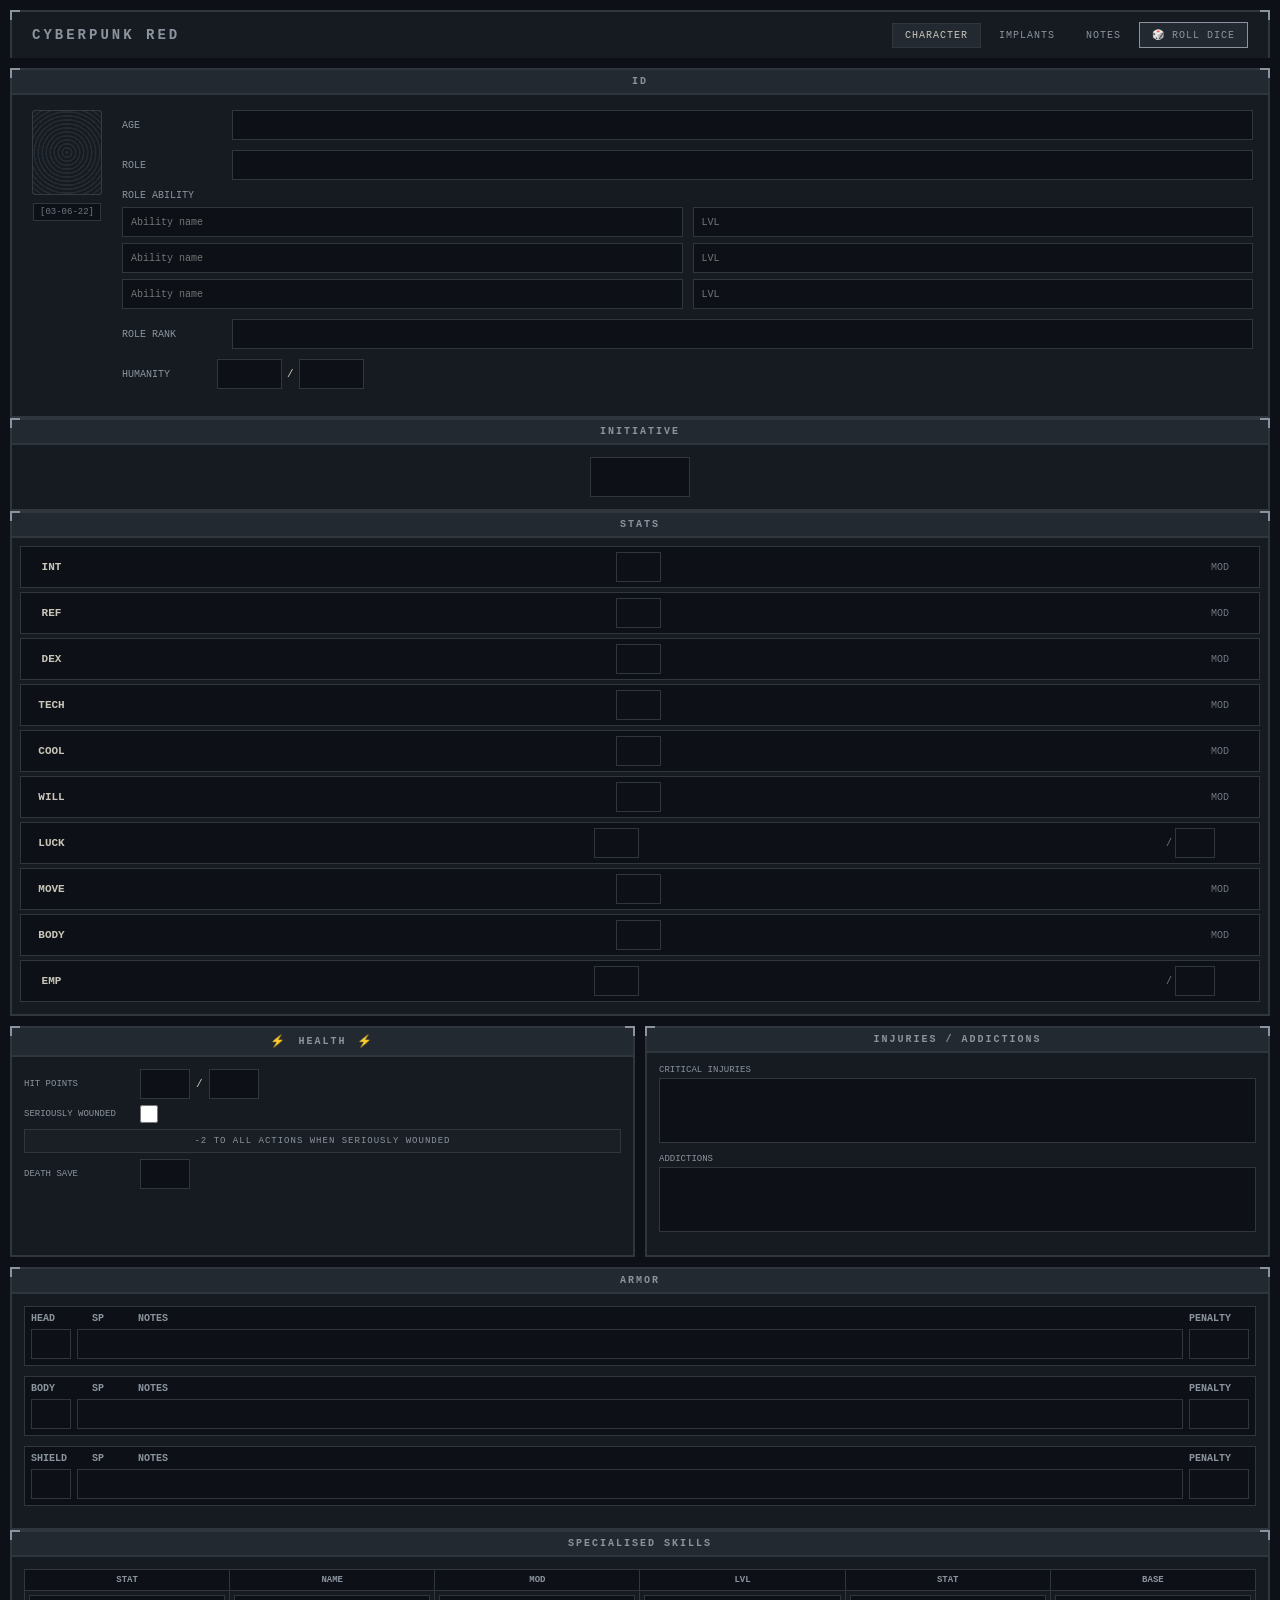
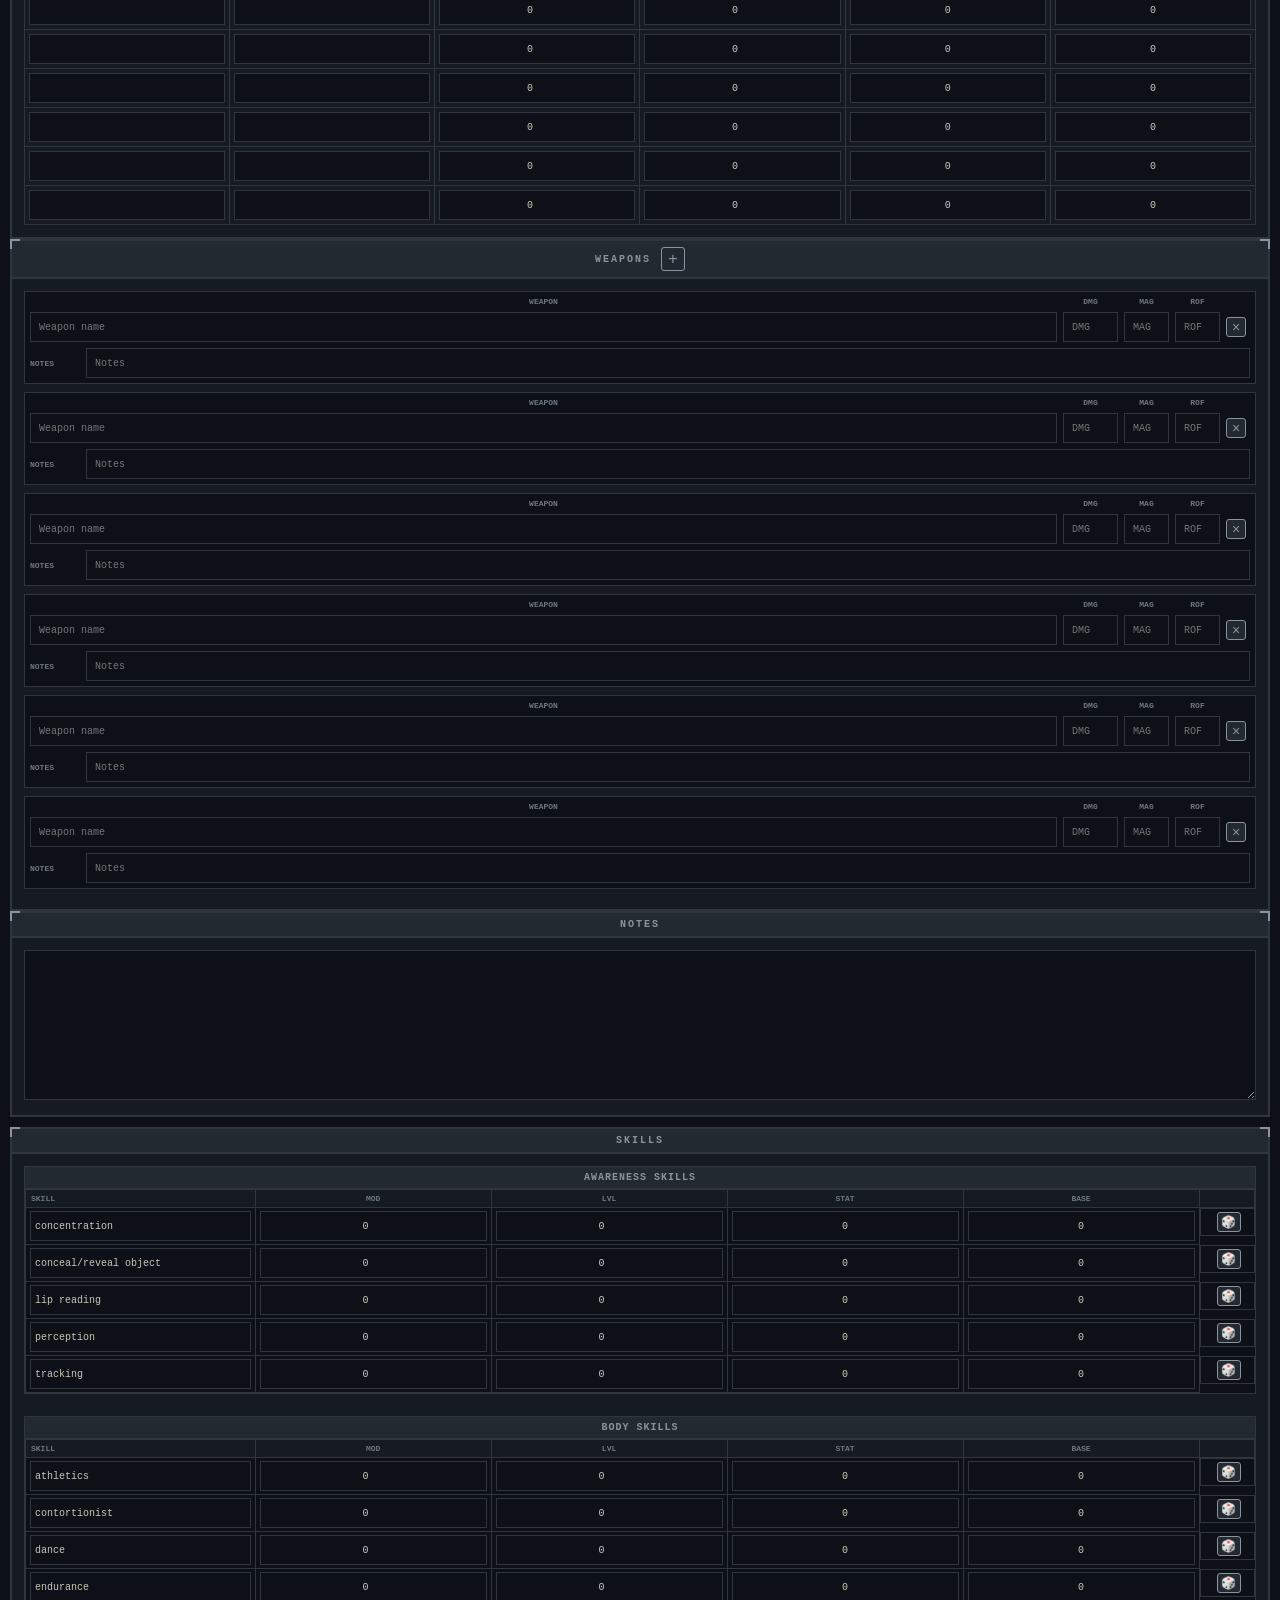
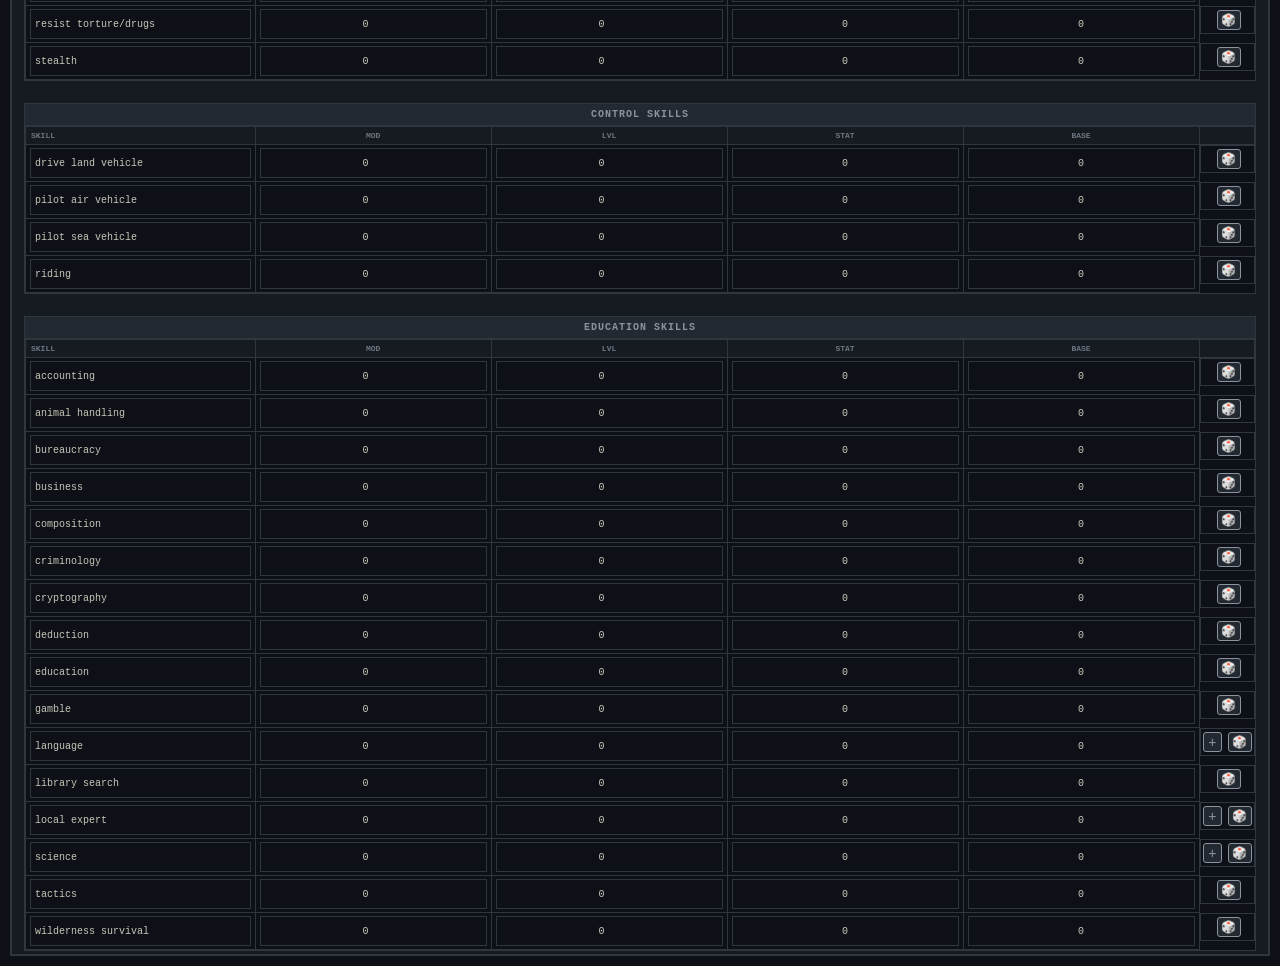
==== index.html @ 09cf2894 "2222" ====
<!DOCTYPE html>
<html lang="en">
<head>
<meta charset="UTF-8">
<title>Cyberpunk RED Character Sheet</title>
<link rel="stylesheet" href="style.css">
</head>
<body>

<!-- TOP NAVIGATION BAR -->
<div class="top-nav">
  <div class="nav-brand">CYBERPUNK RED</div>
  <div class="nav-links">
    <a href="index.html" class="nav-link active">Character</a>
    <a href="implants.html" class="nav-link">Implants</a>
    <a href="notes.html" class="nav-link">Notes</a>
    <button class="nav-btn" id="dice-roll-btn">🎲 Roll Dice</button>
  </div>
</div>

<div class="sheet">

<!-- LEFT COLUMN -->
<div class="left-column">

<!-- ID BLOCK -->
<div class="block id-block">
<div class="block-header">id</div>
<div class="id-content">
<div class="fingerprint-area">
<div class="fingerprint"></div>
<div class="id-date">[03-06-22]</div>
</div>
<div class="id-fields">
<div class="id-row"><label>age</label><input type="text" id="age"></div>
<div class="id-row"><label>role</label><input type="text" id="role"></div>
<div class="id-row role-ability-row">
  <label>role ability</label>
  <div class="role-ability-container" id="role-ability-container">
    <div class="role-ability-entry">
      <input type="text" class="role-ability-name" placeholder="Ability name">
      <input type="number" class="role-ability-lvl" placeholder="LVL">
    </div>
  </div>
</div>
<div class="id-row"><label>role rank</label><input type="text" id="role_rank"></div>
<div class="id-row"><label>humanity</label><input type="number" id="humanity_current" class="humanity-input"><span>/</span><input type="number" id="humanity_max" class="humanity-input"></div>
</div>
</div>
</div>

<!-- INITIATIVE -->
<div class="block initiative-block">
<div class="block-header">initiative</div>
<div class="initiative-content">
<input type="text" id="initiative" class="initiative-input">
</div>
</div>

<!-- STATS -->
<div class="block stats-block">
<div class="block-header">STATS</div>
<div class="stats-vertical">
<div class="stat-row"><label>INT</label><input type="number" id="stat_int" class="stat-input"><span class="stat-mod">MOD</span></div>
<div class="stat-row"><label>REF</label><input type="number" id="stat_ref" class="stat-input"><span class="stat-mod">MOD</span></div>
<div class="stat-row"><label>DEX</label><input type="number" id="stat_dex" class="stat-input"><span class="stat-mod">MOD</span></div>
<div class="stat-row"><label>TECH</label><input type="number" id="stat_tech" class="stat-input"><span class="stat-mod">MOD</span></div>
<div class="stat-row"><label>COOL</label><input type="number" id="stat_cool" class="stat-input"><span class="stat-mod">MOD</span></div>
<div class="stat-row"><label>WILL</label><input type="number" id="stat_will" class="stat-input"><span class="stat-mod">MOD</span></div>
<div class="stat-row"><label>LUCK</label><input type="number" id="stat_luck_current" class="stat-input"><span class="stat-mod-luck">/<input type="number" id="stat_luck_max" class="stat-input stat-input-small"></span></div>
<div class="stat-row"><label>MOVE</label><input type="number" id="stat_move" class="stat-input"><span class="stat-mod">MOD</span></div>
<div class="stat-row"><label>BODY</label><input type="number" id="stat_body" class="stat-input"><span class="stat-mod">MOD</span></div>
<div class="stat-row"><label>EMP</label><input type="number" id="stat_emp_current" class="stat-input"><span class="stat-mod-emp">/<input type="number" id="stat_emp_max" class="stat-input stat-input-small"></span></div>
</div>
</div>

</div>

<!-- MIDDLE COLUMN -->
<div class="middle-column">

<!-- HEALTH & INJURIES -->
<div class="row-blocks">
<div class="block health-block">
<div class="block-header"><span class="health-icons">⚡</span> HEALTH <span class="health-icons">⚡</span></div>
<div class="health-content">
<div class="health-row"><label>HIT points</label><input type="number" id="hp_current"><span>/</span><input type="number" id="hp_max"></div>
<div class="health-row"><label>SERIOUSLY wounded</label><input type="checkbox" id="seriously_wounded"></div>
<div class="health-penalty">-2 TO ALL ACTIONS WHEN SERIOUSLY WOUNDED</div>
<div class="health-row"><label>DEATH save</label><input type="number" id="death_save"></div>
</div>
</div>

<div class="block injuries-block">
<div class="block-header">INJURIES / ADDICTIONS</div>
<div class="injuries-content">
<div class="injuries-section">
<label>CRITICAL injuries</label>
<textarea id="critical_injuries"></textarea>
</div>
<div class="injuries-section">
<label>addictions</label>
<textarea id="addictions"></textarea>
</div>
</div>
</div>
</div>

<!-- ARMOR -->
<div class="block armor-block">
<div class="block-header">ARMOR</div>
<div class="armor-content">
<div class="armor-section">
<div class="armor-header"><span>HEAD</span><span>SP</span><span>NOTES</span><span>PENALTY</span></div>
<div class="armor-row">
<input type="number" id="armor_head_sp" class="armor-sp">
<input type="text" id="armor_head_notes" class="armor-notes">
<input type="text" id="armor_head_penalty" class="armor-penalty">
</div>
</div>
<div class="armor-section">
<div class="armor-header"><span>BODY</span><span>SP</span><span>NOTES</span><span>PENALTY</span></div>
<div class="armor-row">
<input type="number" id="armor_body_sp" class="armor-sp">
<input type="text" id="armor_body_notes" class="armor-notes">
<input type="text" id="armor_body_penalty" class="armor-penalty">
</div>
</div>
<div class="armor-section">
<div class="armor-header"><span>SHIELD</span><span>SP</span><span>NOTES</span><span>PENALTY</span></div>
<div class="armor-row">
<input type="number" id="armor_shield_sp" class="armor-sp">
<input type="text" id="armor_shield_notes" class="armor-notes">
<input type="text" id="armor_shield_penalty" class="armor-penalty">
</div>
</div>
</div>
</div>

<!-- SPECIALISED SKILLS -->
<div class="block specialised-skills-block">
<div class="block-header">SPECIALISED skills</div>
<div class="specialised-skills-content">
<table class="specialised-skills-table">
<thead>
<tr>
<th>STAT</th>
<th>NAME</th>
<th>MOD</th>
<th>LVL</th>
<th>STAT</th>
<th>BASE</th>
</tr>
</thead>
<tbody id="specialised-skills-body">
</tbody>
</table>
</div>
</div>

<!-- WEAPONS -->
<div class="block weapons-block">
<div class="block-header">WEAPONS <button class="add-btn" id="add-weapon-btn" title="Add Weapon">+</button></div>
<div class="weapons-content" id="weapons-container"></div>
</div>

<!-- NOTES -->
<div class="block notes-block">
<div class="block-header">NOTES</div>
<div class="notes-content">
<textarea id="notes"></textarea>
</div>
</div>

</div>

<!-- RIGHT COLUMN -->
<div class="right-column">
<div class="block skills-block">
<div class="block-header">SKILLS</div>
<div class="skills-content" id="skills-container"></div>
</div>
</div>

</div>
<script src="script.js"></script>

<!-- DICE ROLL DIALOG -->
<div class="dialog-overlay" id="dice-dialog-overlay">
  <div class="dialog dice-dialog">
    <div class="dialog-header">
      <span>Dice Roll</span>
      <button class="dialog-close" id="dice-dialog-close">×</button>
    </div>
    <div class="dialog-content">
      <div class="dice-options" id="dice-options">
        <div class="dice-option-group">
          <label>Dice Type</label>
          <div class="dice-type-buttons">
            <button class="dice-type-btn" data-dice="4">d4</button>
            <button class="dice-type-btn" data-dice="6">d6</button>
            <button class="dice-type-btn" data-dice="8">d8</button>
            <button class="dice-type-btn active" data-dice="10">d10</button>
            <button class="dice-type-btn" data-dice="12">d12</button>
            <button class="dice-type-btn" data-dice="20">d20</button>
          </div>
        </div>
        <div class="dice-option-group">
          <label>Number of Dice</label>
          <div class="dice-count-control">
            <button class="dice-count-btn" id="dice-count-dec">-</button>
            <input type="number" id="dice-count" value="1" min="1" max="10">
            <button class="dice-count-btn" id="dice-count-inc">+</button>
          </div>
        </div>
        <button class="dialog-btn dialog-btn-primary dice-roll-btn" id="dice-roll-confirm">Roll</button>
      </div>
      <div class="dice-result-section" id="dice-result-section" style="display: none;">
        <div class="dice-rolls" id="dice-rolls"></div>
        <div class="dice-total-display">
          <span class="dice-total-label">Total:</span>
          <span class="dice-total-value" id="dice-total-value">0</span>
        </div>
        <p class="dice-description" id="dice-description">Roll: 1d10</p>
      </div>
    </div>
    <div class="dialog-footer">
      <button class="dialog-btn" id="dice-dialog-cancel">Close</button>
    </div>
  </div>
</div>

</body>
</html>
---- style.css ----
* {
  box-sizing: border-box;
  margin: 0;
  padding: 0;
}

body {
  background: #0d1117;
  font-family: 'Courier New', monospace;
  color: #c9c6b9;
  padding: 10px;
  font-size: 11px;
}

/* TOP NAVIGATION BAR */
.top-nav {
  display: flex;
  align-items: center;
  justify-content: space-between;
  background: #161b22;
  border: 2px solid #30363d;
  border-bottom: none;
  padding: 10px 20px;
  margin: 0 auto 10px auto;
  max-width: 2300px;
  position: relative;
}

.top-nav::before,
.top-nav::after {
  content: '';
  position: absolute;
  width: 8px;
  height: 8px;
}

.top-nav::before {
  top: -2px;
  left: -2px;
  border-top: 2px solid #8b949e;
  border-left: 2px solid #8b949e;
}

.top-nav::after {
  top: -2px;
  right: -2px;
  border-top: 2px solid #8b949e;
  border-right: 2px solid #8b949e;
}

.nav-brand {
  font-size: 14px;
  font-weight: bold;
  letter-spacing: 3px;
  color: #8b949e;
}

.nav-links {
  display: flex;
  align-items: center;
  gap: 5px;
}

.nav-link {
  color: #8b949e;
  text-decoration: none;
  padding: 6px 12px;
  font-size: 10px;
  text-transform: uppercase;
  letter-spacing: 1px;
  border: 1px solid transparent;
  transition: all 0.2s;
}

.nav-link:hover {
  color: #c9c6b9;
  background: #232931;
}

.nav-link.active {
  color: #c9c6b9;
  background: #232931;
  border-color: #30363d;
}

.nav-btn {
  background: #232931;
  border: 1px solid #8b949e;
  color: #8b949e;
  padding: 6px 12px;
  font-size: 10px;
  cursor: pointer;
  font-family: inherit;
  text-transform: uppercase;
  letter-spacing: 1px;
  transition: all 0.2s;
}

.nav-btn:hover {
  background: #30363d;
  color: #c9c6b9;
  border-color: #c9c6b9;
}

/* DICE DIALOG */
.dialog-overlay {
  display: none;
  position: fixed;
  top: 0;
  left: 0;
  width: 100%;
  height: 100%;
  background: rgba(0, 0, 0, 0.8);
  z-index: 1000;
  align-items: center;
  justify-content: center;
}

.dialog-overlay.active {
  display: flex;
}

.dialog {
  background: #161b22;
  border: 2px solid #30363d;
  min-width: 300px;
  max-width: 400px;
  position: relative;
}

.dialog::before,
.dialog::after {
  content: '';
  position: absolute;
  width: 8px;
  height: 8px;
}

.dialog::before {
  top: -2px;
  left: -2px;
  border-top: 2px solid #8b949e;
  border-left: 2px solid #8b949e;
}

.dialog::after {
  top: -2px;
  right: -2px;
  border-top: 2px solid #8b949e;
  border-right: 2px solid #8b949e;
}

.dialog-header {
  background: #232931;
  padding: 10px 15px;
  display: flex;
  justify-content: space-between;
  align-items: center;
  border-bottom: 2px solid #30363d;
  font-size: 11px;
  font-weight: bold;
  text-transform: uppercase;
  letter-spacing: 1px;
}

.dialog-close {
  background: none;
  border: none;
  color: #8b949e;
  font-size: 20px;
  cursor: pointer;
  line-height: 1;
}

.dialog-close:hover {
  color: #c9c6b9;
}

.dialog-content {
  padding: 20px;
  text-align: center;
}

/* Dice Options */
.dice-options {
  display: flex;
  flex-direction: column;
  gap: 20px;
  margin-bottom: 20px;
}

.dice-option-group {
  display: flex;
  flex-direction: column;
  gap: 10px;
}

.dice-option-group label {
  font-size: 10px;
  text-transform: uppercase;
  color: #8b949e;
  letter-spacing: 1px;
}

.dice-type-buttons {
  display: flex;
  justify-content: center;
  gap: 5px;
  flex-wrap: wrap;
}

.dice-type-btn {
  background: #232931;
  border: 1px solid #8b949e;
  color: #8b949e;
  padding: 8px 12px;
  font-size: 11px;
  cursor: pointer;
  font-family: inherit;
  transition: all 0.2s;
  min-width: 45px;
}

.dice-type-btn:hover {
  background: #30363d;
  color: #c9c6b9;
  border-color: #c9c6b9;
}

.dice-type-btn.active {
  background: #30363d;
  color: #f78166;
  border-color: #f78166;
}

.dice-count-control {
  display: flex;
  justify-content: center;
  align-items: center;
  gap: 10px;
}

.dice-count-btn {
  background: #232931;
  border: 1px solid #8b949e;
  color: #8b949e;
  width: 35px;
  height: 35px;
  font-size: 18px;
  cursor: pointer;
  font-family: inherit;
  transition: all 0.2s;
}

.dice-count-btn:hover {
  background: #30363d;
  color: #c9c6b9;
  border-color: #c9c6b9;
}

#dice-count {
  width: 50px;
  text-align: center;
  font-size: 16px;
  font-weight: bold;
}

.dice-roll-btn {
  width: 100%;
  padding: 10px;
  font-size: 12px;
  text-transform: uppercase;
  letter-spacing: 2px;
}

/* Dice Result Section */
.dice-result-section {
  display: flex;
  flex-direction: column;
  align-items: center;
  gap: 20px;
}

.dice-rolls {
  display: flex;
  justify-content: center;
  flex-wrap: wrap;
  gap: 15px;
  min-height: 60px;
}

.die-result {
  width: 60px;
  height: 60px;
  display: flex;
  align-items: center;
  justify-content: center;
  background: #232931;
  border: 2px solid #30363d;
  border-radius: 10px;
  font-size: 24px;
  font-weight: bold;
  color: #f78166;
  animation: dieRoll 0.5s ease-out;
}

/* d4 - Triangle */
.die-result.d4 {
  width: 0;
  height: 0;
  border-left: 35px solid transparent;
  border-right: 35px solid transparent;
  border-bottom: 60px solid #232931;
  background: transparent;
  border-radius: 0;
  position: relative;
}

.die-result.d4::after {
  content: attr(data-value);
  position: absolute;
  top: 25px;
  left: -12px;
  font-size: 20px;
  font-weight: bold;
  color: #f78166;
}

/* d6 - Cube/Square */
.die-result.d6 {
  width: 55px;
  height: 55px;
  border-radius: 8px;
}

/* d8 - Diamond/Octahedron */
.die-result.d8 {
  width: 50px;
  height: 50px;
  background: #232931;
  transform: rotate(45deg);
  border-radius: 0;
  clip-path: polygon(50% 0%, 100% 50%, 50% 100%, 0% 50%);
}

.die-result.d8 span {
  transform: rotate(-45deg);
  display: block;
}

/* d10 - Kite shape */
.die-result.d10 {
  width: 50px;
  height: 65px;
  background: #232931;
  border-radius: 0;
  clip-path: polygon(50% 0%, 100% 50%, 50% 100%, 0% 50%);
}

/* d12 - Pentagon */
.die-result.d12 {
  width: 55px;
  height: 55px;
  background: #232931;
  clip-path: polygon(50% 0%, 100% 38%, 82% 100%, 18% 100%, 0% 38%);
}

/* d20 - Hexagon */
.die-result.d20 {
  width: 60px;
  height: 70px;
  background: #232931;
  clip-path: polygon(50% 0%, 100% 25%, 100% 75%, 50% 100%, 0% 75%, 0% 25%);
}

@keyframes dieRoll {
  0% {
    transform: scale(0.5) rotate(0deg);
    opacity: 0;
  }
  50% {
    transform: scale(1.2) rotate(180deg);
  }
  100% {
    transform: scale(1) rotate(360deg);
    opacity: 1;
  }
}

.dice-total-display {
  font-size: 28px;
  font-weight: bold;
  color: #c9c6b9;
}

.dice-total-label {
  color: #8b949e;
  margin-right: 10px;
}

.dice-total-value {
  color: #f78166;
}

.dice-description {
  color: #8b949e;
  font-size: 11px;
  text-transform: uppercase;
  letter-spacing: 1px;
}

.dialog-footer {
  padding: 15px;
  display: flex;
  gap: 10px;
  justify-content: center;
  border-top: 1px solid #30363d;
}

.dialog-btn {
  background: #232931;
  border: 1px solid #8b949e;
  color: #8b949e;
  padding: 8px 20px;
  font-size: 10px;
  cursor: pointer;
  font-family: inherit;
  text-transform: uppercase;
  letter-spacing: 1px;
  transition: all 0.2s;
}

.dialog-btn:hover {
  background: #30363d;
  color: #c9c6b9;
  border-color: #c9c6b9;
}

.dialog-btn-primary {
  background: #30363d;
  color: #c9c6b9;
  border-color: #c9c6b9;
}

.dialog-btn-primary:hover {
  background: #484f58;
}

.sheet {
  display: grid;
  grid-template-columns: 360px 580px 1fr;
  gap: 10px;
  max-width: 2300px;
  margin: 0 auto;
}

.block {
  background: #161b22;
  border: 2px solid #30363d;
  position: relative;
}

.block-header {
  background: #232931;
  padding: 6px 10px;
  font-weight: bold;
  text-transform: uppercase;
  letter-spacing: 2px;
  font-size: 10px;
  display: flex;
  align-items: center;
  justify-content: center;
  border-bottom: 2px solid #30363d;
  color: #8b949e;
  gap: 10px;
}

/* Corner decorations */
.block::before,
.block::after {
  content: '';
  position: absolute;
  width: 8px;
  height: 8px;
  z-index: 1;
}

.block::before {
  top: -2px;
  left: -2px;
  border-top: 2px solid #8b949e;
  border-left: 2px solid #8b949e;
}

.block::after {
  top: -2px;
  right: -2px;
  border-top: 2px solid #8b949e;
  border-right: 2px solid #8b949e;
}

/* Add/Delete buttons */
.add-btn, .delete-btn {
  background: #232931;
  border: 1px solid #8b949e;
  color: #8b949e;
  width: 24px;
  height: 24px;
  font-size: 16px;
  cursor: pointer;
  display: flex;
  align-items: center;
  justify-content: center;
  border-radius: 3px;
}

.add-btn:hover, .delete-btn:hover {
  background: #30363d;
  color: #c9c6b9;
  border-color: #c9c6b9;
}

.delete-btn {
  width: 20px;
  height: 20px;
  font-size: 14px;
}

/* ID Block */
.id-block {
  min-height: 350px;
}

.id-block .id-content {
  display: flex;
  padding: 15px;
  gap: 15px;
}

.fingerprint-area {
  width: 80px;
  display: flex;
  flex-direction: column;
  align-items: center;
  flex-shrink: 0;
}

.fingerprint {
  width: 70px;
  height: 85px;
  background: repeating-radial-gradient(circle at 50% 50%, #30363d 0, #30363d 1px, transparent 2px, transparent 4px);
  border: 1px solid #484f58;
  border-radius: 3px;
  opacity: 0.6;
}

.id-date {
  font-size: 9px;
  margin-top: 8px;
  color: #6e7681;
  background: #0d1117;
  padding: 3px 6px;
  border: 1px solid #30363d;
}

.id-fields {
  flex: 1;
  display: flex;
  flex-direction: column;
  gap: 10px;
  min-width: 0;
}

.id-row {
  display: flex;
  gap: 10px;
  align-items: center;
  width: 100%;
}

.id-row label {
  font-size: 10px;
  color: #8b949e;
  min-width: 100px;
  text-transform: uppercase;
  flex-shrink: 0;
}

.id-row input {
  flex: 1;
  min-width: 0;
  width: 100%;
  font-size: 11px;
  padding: 5px 8px;
}

/* Humanity row specific */
.id-row:has(#humanity_current) {
  gap: 5px;
}

.id-row:has(#humanity_current) label {
  min-width: 90px;
}

/* Role Ability */
.role-ability-row {
  flex-direction: column;
  align-items: flex-start;
  gap: 6px;
  width: 100%;
}

.role-ability-container {
  width: 100%;
  display: flex;
  flex-direction: column;
  gap: 6px;
}

.role-ability-entry {
  display: flex;
  gap: 10px;
  align-items: center;
  width: 100%;
}

.role-ability-name {
  flex: 1;
  min-width: 0;
}

.role-ability-lvl {
  width: 60px;
  flex-shrink: 0;
}

/* Humanity input */
#humanity_current,
#humanity_max,
.humanity-input {
  width: 65px !important;
  min-width: 65px !important;
  max-width: 65px !important;
  flex: none !important;
}

/* Initiative */
.initiative-block .initiative-content {
  padding: 12px;
  display: flex;
  align-items: center;
  justify-content: center;
}

.initiative-input {
  width: 100px;
  height: 40px;
  text-align: center;
  font-size: 20px;
  font-weight: bold;
  background: #0d1117;
  border: 2px solid #484f58;
}

/* Stats */
.stats-vertical {
  padding: 8px;
}

.stat-row {
  display: flex;
  align-items: center;
  justify-content: space-between;
  padding: 5px 8px;
  margin-bottom: 4px;
  background: #0d1117;
  border: 1px solid #30363d;
}

.stat-row label {
  width: 45px;
  font-weight: bold;
  font-size: 11px;
  text-align: center;
  color: #c9c6b9;
}

.stat-input {
  width: 45px !important;
  text-align: center;
  font-size: 14px;
  font-weight: bold;
}

.stat-input-small {
  width: 40px !important;
}

.stat-mod {
  font-size: 10px;
  color: #6e7681;
  margin-left: 8px;
  text-align: right;
  width: 40px;
  display: flex;
  align-items: center;
  gap: 3px;
}

.stat-mod-luck, .stat-mod-emp {
  font-size: 10px;
  color: #6e7681;
  margin-left: 8px;
  text-align: right;
  width: 85px;
  display: flex;
  align-items: center;
  gap: 3px;
}

.stat-mod-emp input, .stat-mod-luck input {
  width: 40px !important;
}

/* Row blocks (Health + Injuries) */
.row-blocks {
  display: grid;
  grid-template-columns: 1fr 1fr;
  gap: 10px;
  margin-bottom: 10px;
}

/* Health Block */
.health-content {
  padding: 12px;
}

.health-row {
  display: flex;
  align-items: center;
  gap: 6px;
  margin-bottom: 6px;
}

.health-row label {
  min-width: 110px;
  font-size: 9px;
  text-transform: uppercase;
  color: #8b949e;
}

.health-row input[type="number"] {
  width: 50px;
  text-align: center;
  font-size: 12px;
  padding: 4px 6px;
}

.health-penalty {
  background: #1a1f26;
  border: 1px solid #30363d;
  padding: 6px;
  font-size: 9px;
  text-align: center;
  margin: 6px 0;
  color: #8b949e;
  text-transform: uppercase;
  letter-spacing: 1px;
}

.health-icons {
  color: #f78166;
  letter-spacing: 3px;
  font-size: 12px;
}

/* Injuries Block */
.injuries-content {
  padding: 12px;
}

.injuries-section {
  margin-bottom: 8px;
}

.injuries-section label {
  display: block;
  font-size: 9px;
  margin-bottom: 3px;
  color: #8b949e;
  text-transform: uppercase;
}

.injuries-section textarea {
  width: 100%;
  height: 65px;
  resize: none;
  font-size: 10px;
  padding: 5px;
}

/* Armor Block */
.armor-content {
  padding: 12px;
}

.armor-section {
  margin-bottom: 10px;
  border: 1px solid #30363d;
  padding: 6px;
  background: #0d1117;
}

.armor-header {
  display: grid;
  grid-template-columns: 55px 40px 1fr 60px;
  gap: 6px;
  font-size: 10px;
  font-weight: bold;
  margin-bottom: 5px;
  text-transform: uppercase;
  color: #8b949e;
}

.armor-row {
  display: grid;
  grid-template-columns: 40px 1fr 60px;
  gap: 6px;
}

.armor-row input {
  width: 100%;
  font-size: 11px;
  padding: 5px 6px;
}

/* Specialised Skills */
.specialised-skills-content {
  padding: 12px;
}

.specialised-skills-table {
  width: 100%;
  border-collapse: collapse;
  font-size: 10px;
}

.specialised-skills-table th {
  background: #0d1117;
  padding: 5px 6px;
  text-align: center;
  font-weight: bold;
  font-size: 9px;
  border: 1px solid #30363d;
  text-transform: uppercase;
  color: #8b949e;
}

.specialised-skills-table td {
  padding: 4px;
  border: 1px solid #30363d;
}

.specialised-skills-table input {
  width: 100%;
  border: none;
  background: transparent;
  text-align: center;
  font-size: 10px;
}

.ss-stat, .ss-name {
  text-align: left !important;
}

/* Weapons Block */
.weapons-content {
  padding: 12px;
}

.weapon-row {
  display: grid;
  grid-template-columns: 1fr 55px 45px 45px 24px;
  gap: 6px;
  margin-bottom: 8px;
  align-items: center;
  background: #0d1117;
  padding: 5px;
  border: 1px solid #30363d;
}

.weapon-row > input {
  width: 100%;
  font-size: 10px;
  padding: 4px 6px;
}

.weapon-label {
  font-size: 8px;
  color: #6e7681;
  text-transform: uppercase;
  text-align: center;
  font-weight: bold;
}

.weapon-notes {
  grid-column: 1 / -1;
  display: flex;
  align-items: center;
  gap: 6px;
}

.weapon-notes input {
  width: 100%;
  font-size: 10px;
  padding: 4px 6px;
}

.weapon-notes-label {
  font-size: 8px;
  color: #6e7681;
  text-transform: uppercase;
  font-weight: bold;
  min-width: 50px;
}

/* Notes Block */
.notes-content {
  padding: 12px;
}

.notes-content textarea {
  width: 100%;
  height: 150px;
  resize: vertical;
  font-size: 10px;
  padding: 6px;
}

/* Skills Block */
.skills-content {
  padding: 12px;
  display: grid;
  grid-template-columns: 1fr 1fr;
  gap: 12px;
  align-content: start;
  max-height: 1400px;
  overflow-y: auto;
}

.skill-group {
  margin-bottom: 10px;
  border: 1px solid #30363d;
  background: #0d1117;
}

.skill-group-title {
  background: #232931;
  padding: 5px 8px;
  font-size: 10px;
  font-weight: bold;
  text-align: center;
  text-transform: uppercase;
  letter-spacing: 1px;
  border-bottom: 1px solid #30363d;
  color: #8b949e;
}

.skill-table {
  width: 100%;
  border-collapse: collapse;
  font-size: 9px;
}

.skill-table th {
  background: #161b22;
  padding: 4px 5px;
  text-align: center;
  font-weight: bold;
  font-size: 8px;
  border: 1px solid #30363d;
  text-transform: uppercase;
  color: #6e7681;
}

.skill-table th:last-child {
  width: 55px;
  padding: 4px 2px !important;
}

.skill-table td {
  padding: 3px 4px;
  border: 1px solid #30363d;
}

.skill-table .skill-name-cell {
  text-align: left;
}

.skill-table .skill-action-cell {
  width: 55px;
  display: flex;
  align-items: center;
  justify-content: center;
  gap: 3px;
  padding: 3px 2px !important;
}

.skill-table input {
  width: 100%;
  border: none;
  background: transparent;
  text-align: center;
  font-size: 9px;
}

.skill-table .skill-name-input {
  text-align: left !important;
  padding-left: 4px;
}

/* Add/Delete skill buttons */
.add-skill-btn, .delete-skill-btn {
  background: #232931;
  border: 1px solid #8b949e;
  color: #8b949e;
  width: 20px;
  height: 20px;
  font-size: 14px;
  cursor: pointer;
  display: inline-flex;
  align-items: center;
  justify-content: center;
  border-radius: 3px;
}

.add-skill-btn:hover, .delete-skill-btn:hover {
  background: #30363d;
  color: #c9c6b9;
  border-color: #c9c6b9;
}

/* Roll skill button */
.roll-skill-btn {
  background: #232931;
  border: 1px solid #8b949e;
  color: #8b949e;
  width: 24px;
  height: 20px;
  font-size: 12px;
  cursor: pointer;
  display: inline-flex;
  align-items: center;
  justify-content: center;
  border-radius: 3px;
  margin-left: 3px;
}

.roll-skill-btn:hover {
  background: #30363d;
  color: #f78166;
  border-color: #f78166;
}

.expandable-skill-row {
  background: #1a2028;
}

.expandable-skill-row .skill-name-cell {
  position: relative;
  padding-left: 15px !important;
}

.expandable-skill-row .skill-name-cell::before {
  content: '└─';
  position: absolute;
  left: 3px;
  color: #6e7681;
  font-size: 9px;
}

.expandable-skill-row .skill-name-cell input {
  padding-left: 20px !important;
}

.expandable-skill-row input {
  pointer-events: auto !important;
  cursor: text !important;
}

.expandable-skill-row .mod-input,
.expandable-skill-row .lvl-input {
  cursor: pointer !important;
}

/* Input Styles */
input[type="text"],
input[type="number"],
textarea {
  background: #0d1117;
  border: 1px solid #30363d;
  color: #c9c6b9;
  padding: 5px 8px;
  font-family: inherit;
  font-size: 10px;
  min-height: 30px;
}

input[type="text"]:focus,
input[type="number"]:focus,
textarea:focus {
  outline: none;
  border-color: #58a6ff;
  background: #161b22;
}

input[type="checkbox"] {
  width: 18px;
  height: 18px;
  accent-color: #58a6ff;
  margin: 0;
  cursor: pointer;
}

/* Scrollbar */
::-webkit-scrollbar {
  width: 10px;
  height: 10px;
}

::-webkit-scrollbar-track {
  background: #0d1117;
}

::-webkit-scrollbar-thumb {
  background: #30363d;
  border-radius: 5px;
}

::-webkit-scrollbar-thumb:hover {
  background: #484f58;
}

/* Responsive adjustments */
@media (max-width: 1700px) {
  .sheet {
    grid-template-columns: 1fr;
  }
  
  .skills-content {
    grid-template-columns: 1fr;
  }
}
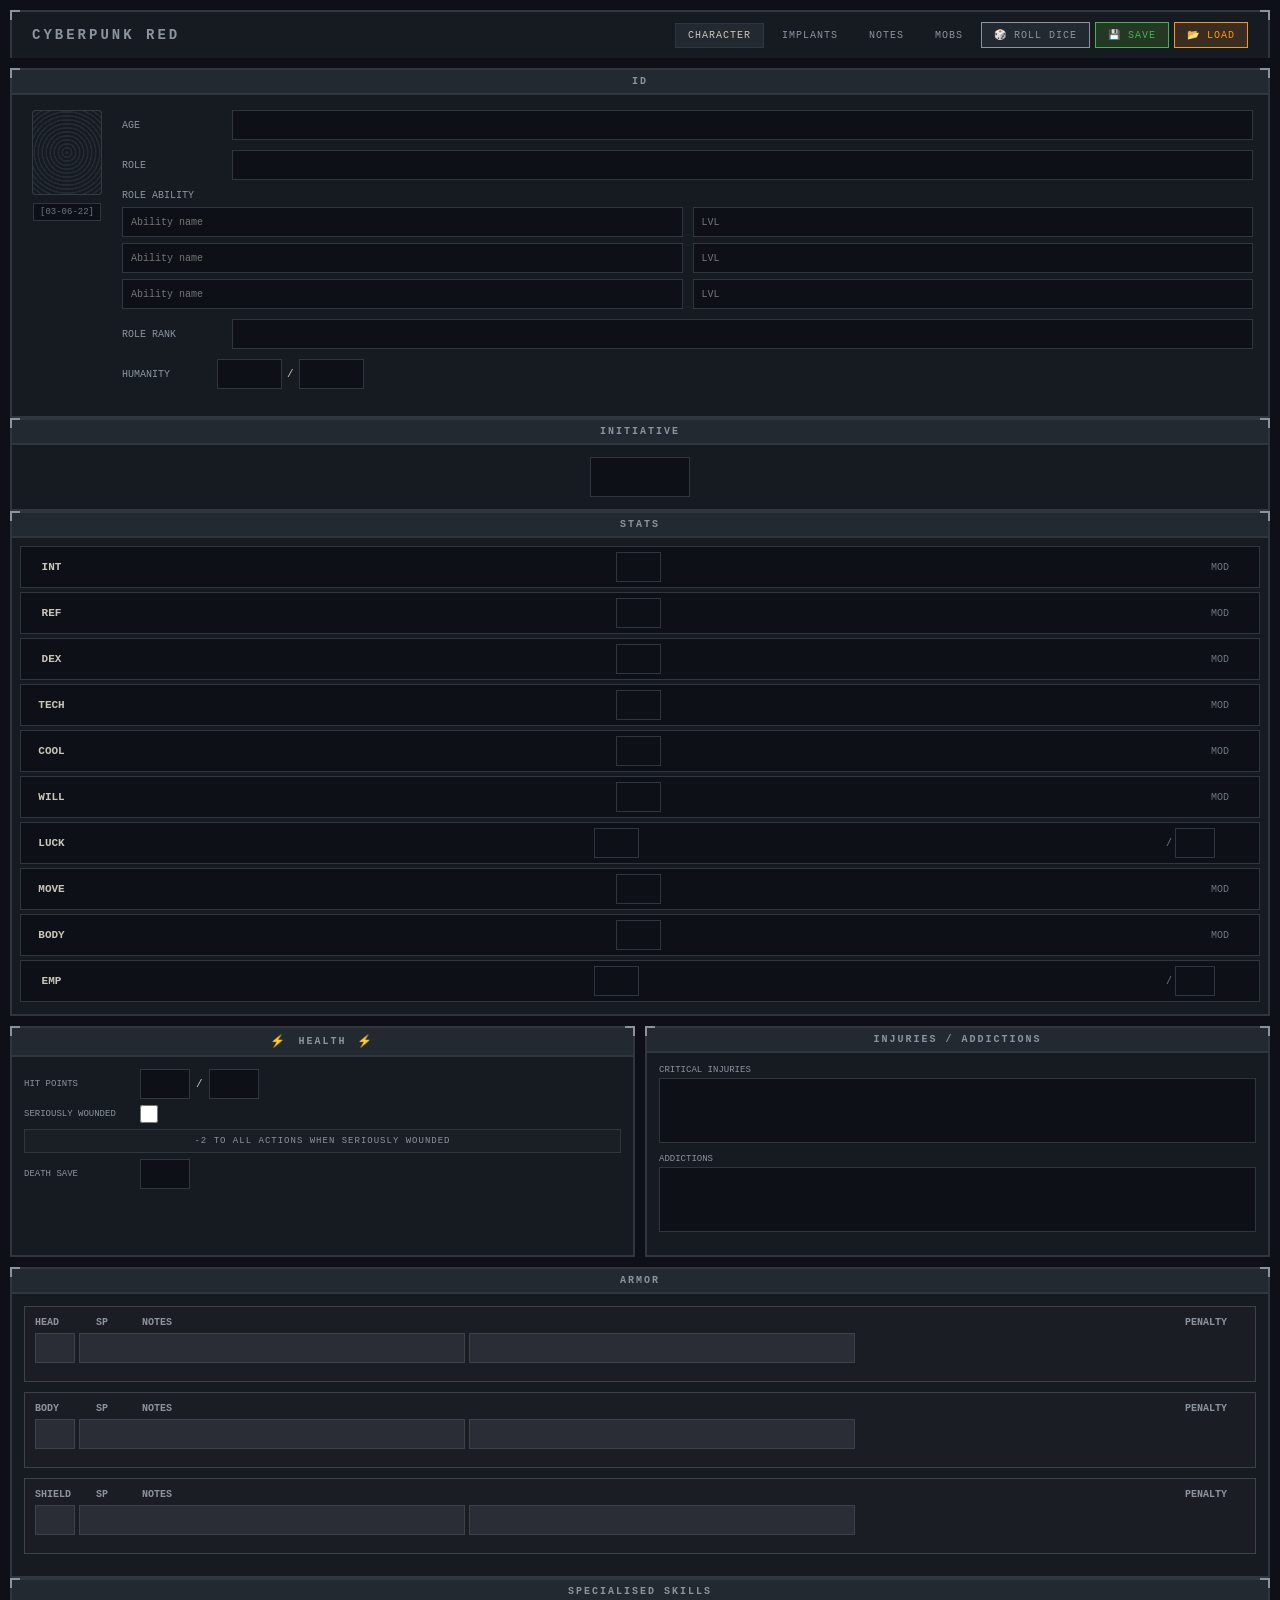
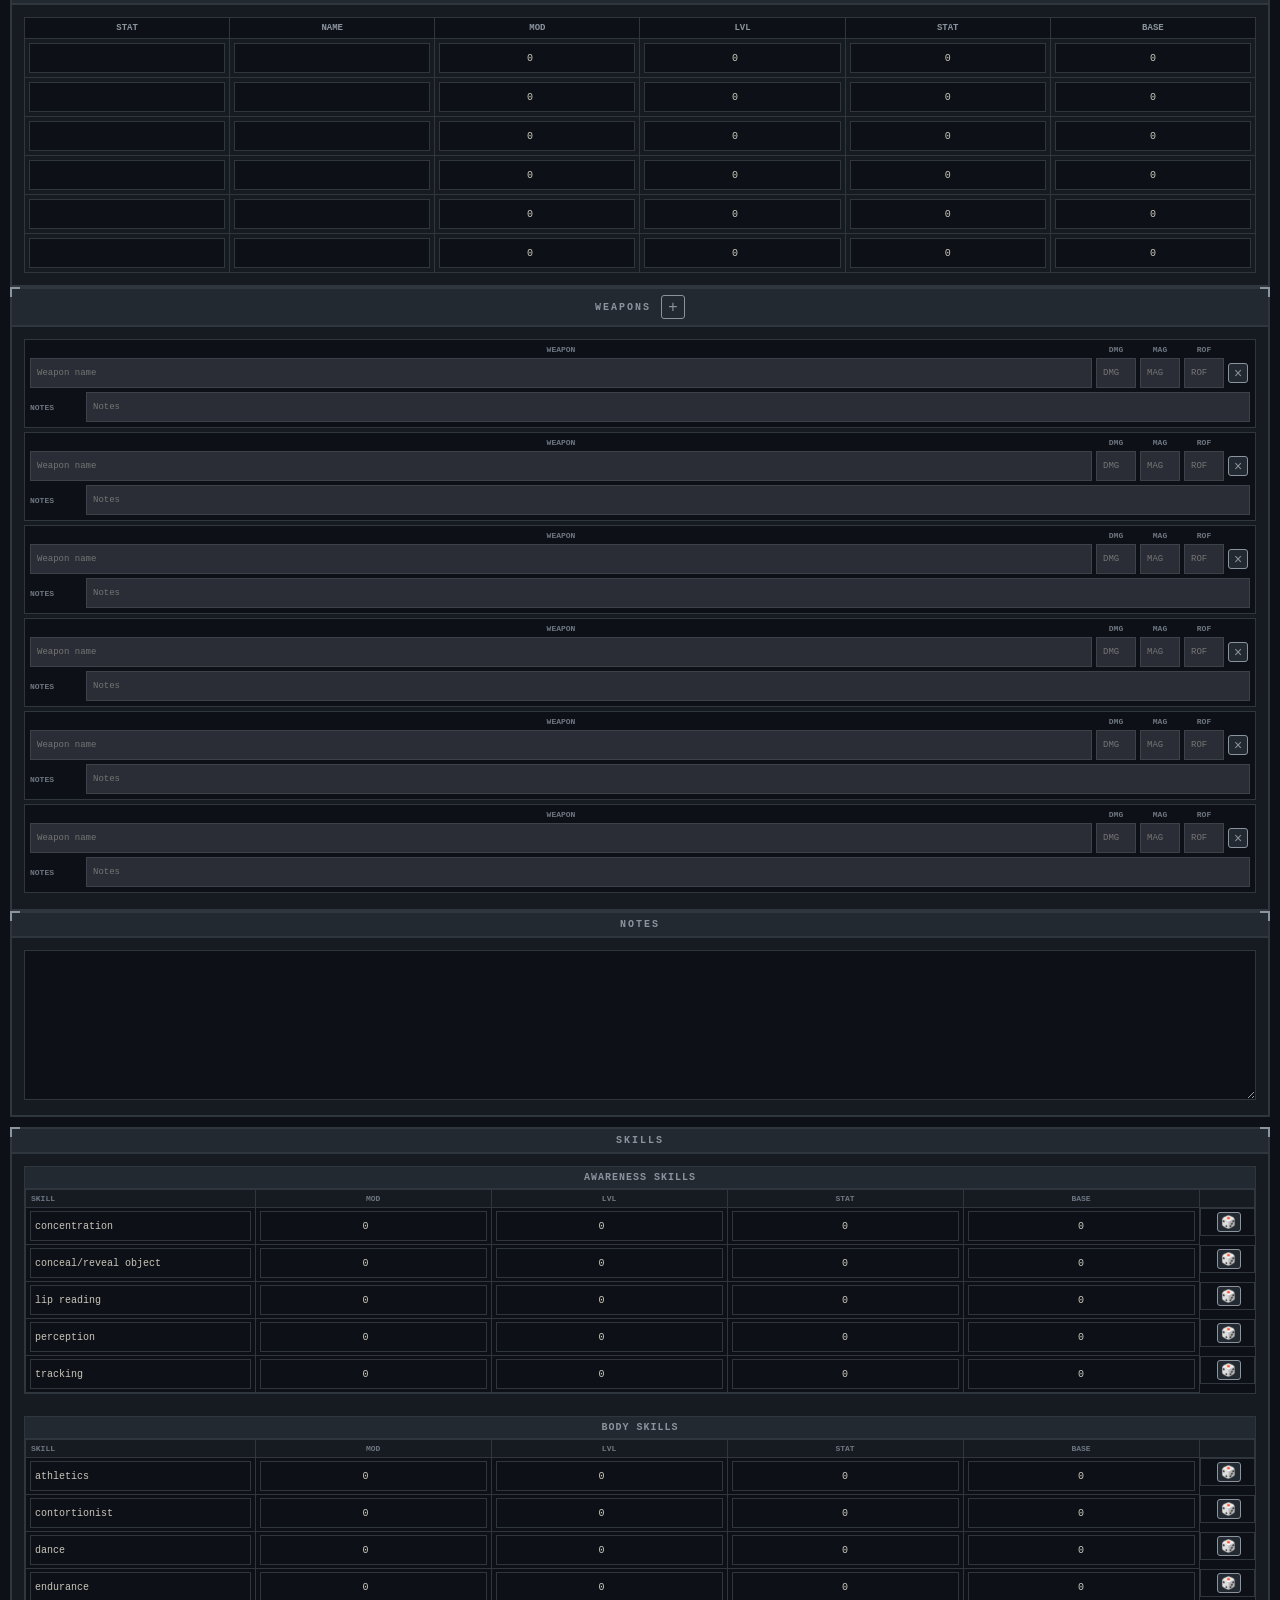
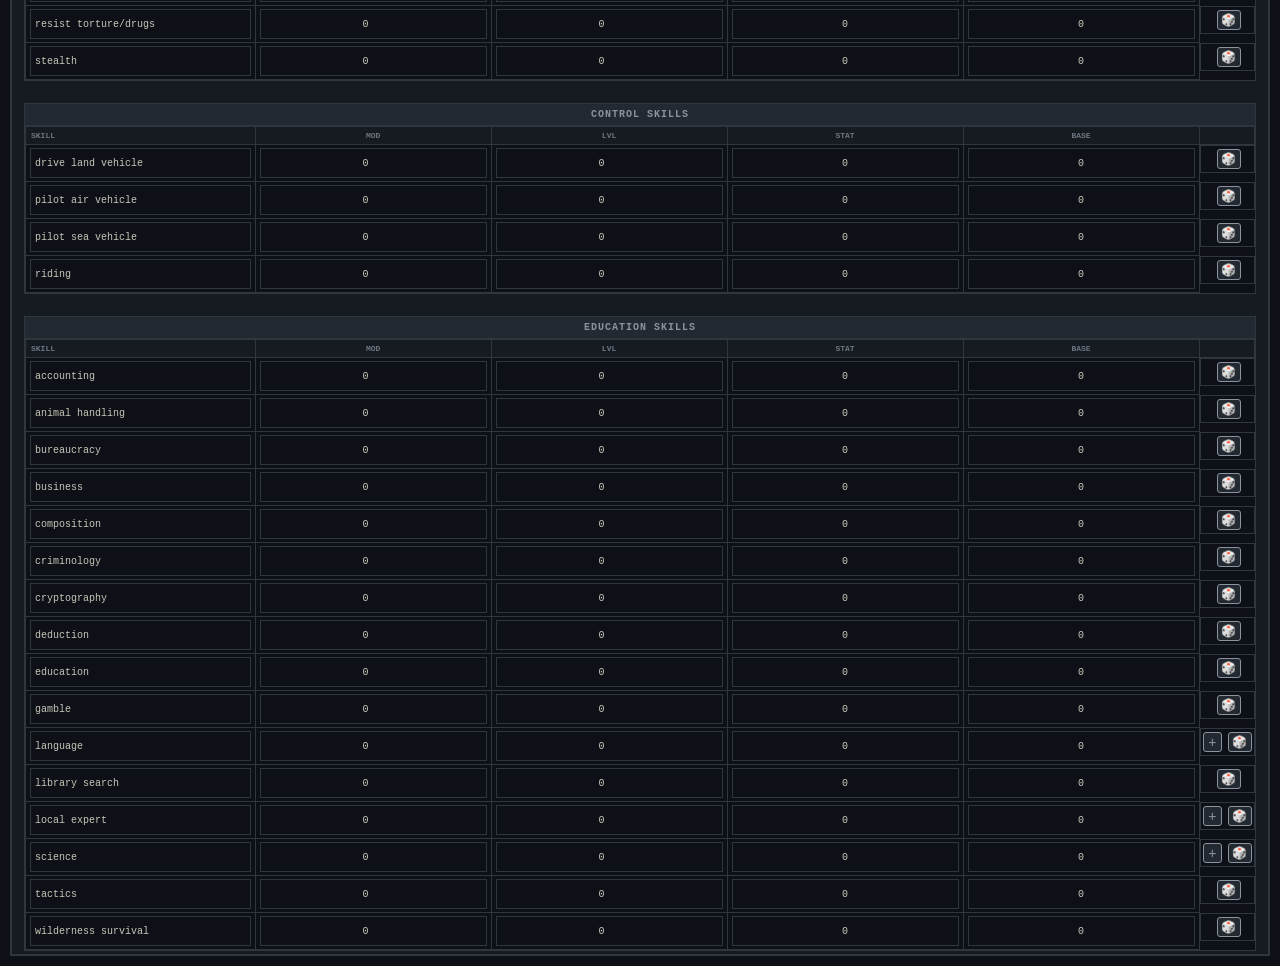
==== commit 8cebeb2b: "Major update" ====
--- a/index.html
+++ b/index.html
@@ -14,9 +14,15 @@
     <a href="index.html" class="nav-link active">Character</a>
     <a href="implants.html" class="nav-link">Implants</a>
     <a href="notes.html" class="nav-link">Notes</a>
+    <a href="mobs.html" class="nav-link">Mobs</a>
     <button class="nav-btn" id="dice-roll-btn">🎲 Roll Dice</button>
+    <button class="nav-btn save-btn" id="save-data-btn">💾 Save</button>
+    <button class="nav-btn load-btn" id="load-data-btn">📂 Load</button>
   </div>
 </div>
+
+<!-- Hidden file input for loading -->
+<input type="file" id="load-file-input" accept=".json" style="display: none;">
 
 <div class="sheet">
 
--- a/style.css
+++ b/style.css
@@ -100,6 +100,30 @@
   background: #30363d;
   color: #c9c6b9;
   border-color: #c9c6b9;
+}
+
+.save-btn {
+  background: #233923;
+  border-color: #4caf50;
+  color: #4caf50;
+}
+
+.save-btn:hover {
+  background: #2d4a2d;
+  border-color: #66bb6a;
+  color: #66bb6a;
+}
+
+.load-btn {
+  background: #392d23;
+  border-color: #ff9800;
+  color: #ff9800;
+}
+
+.load-btn:hover {
+  background: #4a3d2d;
+  border-color: #ffb74d;
+  color: #ffb74d;
 }
 
 /* DICE DIALOG */
@@ -290,87 +314,182 @@
 }
 
 .die-result {
-  width: 60px;
-  height: 60px;
   display: flex;
   align-items: center;
   justify-content: center;
-  background: #232931;
-  border: 2px solid #30363d;
-  border-radius: 10px;
-  font-size: 24px;
+  font-size: 20px;
   font-weight: bold;
   color: #f78166;
   animation: dieRoll 0.5s ease-out;
-}
-
-/* d4 - Triangle */
+  position: relative;
+}
+
+/* d4 - Triangle pointing up */
 .die-result.d4 {
-  width: 0;
-  height: 0;
-  border-left: 35px solid transparent;
-  border-right: 35px solid transparent;
-  border-bottom: 60px solid #232931;
-  background: transparent;
-  border-radius: 0;
+  width: 44px;
+  height: 40px;
   position: relative;
+}
+
+.die-result.d4::before {
+  content: '';
+  position: absolute;
+  inset: 0;
+  background: #f78166;
+  clip-path: polygon(50% 0%, 0% 100%, 100% 100%);
+  z-index: 0;
 }
 
 .die-result.d4::after {
   content: attr(data-value);
   position: absolute;
-  top: 25px;
-  left: -12px;
+  inset: 2px;
+  background: #232931;
+  clip-path: polygon(50% 0%, 0% 100%, 100% 100%);
+  display: flex;
+  align-items: center;
+  justify-content: center;
+  font-size: 16px;
+  color: #f78166;
+  z-index: 1;
+}
+
+/* d6 - Square */
+.die-result.d6 {
+  width: 50px;
+  height: 50px;
+  background: #232931;
+  border: 2px solid #f78166;
+  border-radius: 4px;
+  position: relative;
+  z-index: 1;
+}
+
+.die-result.d6::after {
+  content: attr(data-value);
   font-size: 20px;
   font-weight: bold;
   color: #f78166;
 }
 
-/* d6 - Cube/Square */
-.die-result.d6 {
-  width: 55px;
-  height: 55px;
-  border-radius: 8px;
-}
-
-/* d8 - Diamond/Octahedron */
+/* d8 - Diamond (rotated square, point up) */
 .die-result.d8 {
   width: 50px;
   height: 50px;
+  position: relative;
+}
+
+.die-result.d8::before {
+  content: '';
+  position: absolute;
+  inset: 0;
+  background: #f78166;
+  clip-path: polygon(50% 0%, 100% 50%, 50% 100%, 0% 50%);
+  z-index: 0;
+}
+
+.die-result.d8::after {
+  content: attr(data-value);
+  position: absolute;
+  inset: 2px;
   background: #232931;
-  transform: rotate(45deg);
-  border-radius: 0;
   clip-path: polygon(50% 0%, 100% 50%, 50% 100%, 0% 50%);
-}
-
-.die-result.d8 span {
-  transform: rotate(-45deg);
-  display: block;
-}
-
-/* d10 - Kite shape */
+  display: flex;
+  align-items: center;
+  justify-content: center;
+  font-size: 18px;
+  color: #f78166;
+  z-index: 1;
+}
+
+/* d10 - Kite shape (vertical diamond) */
 .die-result.d10 {
-  width: 50px;
-  height: 65px;
+  width: 46px;
+  height: 61px;
+  position: relative;
+}
+
+.die-result.d10::before {
+  content: '';
+  position: absolute;
+  inset: 0;
+  background: #f78166;
+  clip-path: polygon(50% 0%, 100% 50%, 50% 100%, 0% 50%);
+  z-index: 0;
+}
+
+.die-result.d10::after {
+  content: attr(data-value);
+  position: absolute;
+  inset: 2px;
   background: #232931;
-  border-radius: 0;
   clip-path: polygon(50% 0%, 100% 50%, 50% 100%, 0% 50%);
-}
-
-/* d12 - Pentagon */
+  display: flex;
+  align-items: center;
+  justify-content: center;
+  font-size: 18px;
+  color: #f78166;
+  z-index: 1;
+}
+
+/* d12 - Pentagon (pointing up) */
 .die-result.d12 {
-  width: 55px;
-  height: 55px;
+  width: 51px;
+  height: 51px;
+  position: relative;
+}
+
+.die-result.d12::before {
+  content: '';
+  position: absolute;
+  inset: 0;
+  background: #f78166;
+  clip-path: polygon(50% 0%, 100% 38%, 82% 100%, 18% 100%, 0% 38%);
+  z-index: 0;
+}
+
+.die-result.d12::after {
+  content: attr(data-value);
+  position: absolute;
+  inset: 2px;
   background: #232931;
   clip-path: polygon(50% 0%, 100% 38%, 82% 100%, 18% 100%, 0% 38%);
-}
-
-/* d20 - Hexagon */
+  display: flex;
+  align-items: center;
+  justify-content: center;
+  font-size: 18px;
+  color: #f78166;
+  z-index: 1;
+}
+
+/* d20 - Hexagon (pointed top/bottom) */
 .die-result.d20 {
-  width: 60px;
-  height: 70px;
+  width: 51px;
+  height: 61px;
+  position: relative;
+}
+
+.die-result.d20::before {
+  content: '';
+  position: absolute;
+  inset: 0;
+  background: #f78166;
+  clip-path: polygon(50% 0%, 100% 25%, 100% 75%, 50% 100%, 0% 75%, 0% 25%);
+  z-index: 0;
+}
+
+.die-result.d20::after {
+  content: attr(data-value);
+  position: absolute;
+  inset: 2px;
   background: #232931;
   clip-path: polygon(50% 0%, 100% 25%, 100% 75%, 50% 100%, 0% 75%, 0% 25%);
+  display: flex;
+  align-items: center;
+  justify-content: center;
+  font-size: 18px;
+  color: #f78166;
+  z-index: 1;
 }
 
 @keyframes dieRoll {
@@ -1147,8 +1266,1824 @@
   .sheet {
     grid-template-columns: 1fr;
   }
-  
+
   .skills-content {
     grid-template-columns: 1fr;
   }
 }
+
+/* ===========================
+   CYBERWARE PAGE STYLES
+   =========================== */
+.cyberware-page {
+  max-width: 2400px;
+  margin: 0 auto;
+  padding: 10px;
+}
+
+.cyberware-container {
+  display: grid;
+  grid-template-columns: 450px 500px 1fr;
+  gap: 10px;
+}
+
+/* Common Cyber Block Styles */
+.cyber-block {
+  background: #1a1d24;
+  border: 1px solid #3d4149;
+  margin-bottom: 10px;
+}
+
+.cyber-block-header {
+  background: #2d3139;
+  padding: 6px 10px;
+  font-size: 10px;
+  font-weight: bold;
+  text-transform: uppercase;
+  letter-spacing: 1px;
+  color: #c9c6b9;
+  border-bottom: 1px solid #3d4149;
+}
+
+.cyber-block-content {
+  padding: 10px;
+}
+
+/* Input styles for cyber page */
+.cyber-page input[type="text"],
+.cyber-page input[type="number"],
+.cyber-page textarea {
+  background: #2a2d35;
+  border: 1px solid #3d4149;
+  color: #c9c6b9;
+  padding: 6px 8px;
+  font-family: 'Courier New', monospace;
+  font-size: 10px;
+  width: 100%;
+}
+
+.cyber-page input:focus,
+.cyber-page textarea:focus {
+  outline: none;
+  border-color: #5a6d7a;
+  background: #323640;
+}
+
+.cyber-page textarea {
+  resize: vertical;
+  min-height: 50px;
+}
+
+/* ALIASES Block */
+.aliases-block .cyber-block-content {
+  padding: 8px;
+}
+
+.aliases-input {
+  background: #2a2d35 !important;
+  border: 1px solid #3d4149 !important;
+}
+
+/* IMPROVEMENT POINTS & REPUTATION */
+.imp-row {
+  display: grid;
+  grid-template-columns: 200px 1fr;
+  gap: 10px;
+  margin-bottom: 10px;
+}
+
+.imp-block .cyber-block-header {
+  margin-bottom: 8px;
+}
+
+.imp-content {
+  padding: 8px;
+}
+
+.imp-inputs {
+  display: flex;
+  gap: 10px;
+}
+
+.imp-input-field {
+  display: flex;
+  flex-direction: column;
+  gap: 4px;
+  flex: 1;
+}
+
+.imp-input-field label {
+  font-size: 8px;
+  text-transform: uppercase;
+  color: #8b949e;
+}
+
+.imp-input-field input {
+  background: #2a2d35 !important;
+  border: 1px solid #3d4149 !important;
+  color: #c9c6b9;
+  padding: 6px 8px;
+  font-family: 'Courier New', monospace;
+  font-size: 11px;
+  width: 100%;
+}
+
+.imp-input-field input:focus {
+  outline: none;
+  border-color: #5a6d7a !important;
+}
+
+.rep-block .cyber-block-header {
+  margin-bottom: 8px;
+}
+
+.rep-content {
+  padding: 8px;
+  display: flex;
+  flex-direction: column;
+  gap: 8px;
+}
+
+.rep-input-field {
+  display: flex;
+  align-items: center;
+  gap: 10px;
+}
+
+.rep-input-field label {
+  font-size: 9px;
+  text-transform: uppercase;
+  color: #8b949e;
+  min-width: 40px;
+}
+
+.rep-input-field input {
+  background: #2a2d35 !important;
+  border: 1px solid #3d4149 !important;
+  color: #c9c6b9;
+  padding: 6px 8px;
+  font-family: 'Courier New', monospace;
+  font-size: 11px;
+  width: 80px;
+}
+
+.rep-input-field input:focus {
+  outline: none;
+  border-color: #5a6d7a !important;
+}
+
+.rep-content textarea {
+  height: 60px;
+  resize: none;
+}
+
+/* LIFEPATH Block - Main */
+.lifepath-block {
+  margin-bottom: 10px;
+}
+
+.lifepath-header {
+  background: linear-gradient(90deg, #3d4139 0%, #4a4d45 100%);
+  color: #d4d1c5;
+}
+
+.lifepath-content {
+  padding: 10px;
+}
+
+.lifepath-row {
+  display: grid;
+  grid-template-columns: 1fr 1fr;
+  gap: 8px;
+  margin-bottom: 8px;
+}
+
+.lifepath-row.full-width {
+  grid-template-columns: 1fr;
+}
+
+.lifepath-field {
+  display: flex;
+  flex-direction: column;
+  gap: 3px;
+}
+
+.lifepath-field label {
+  font-size: 8px;
+  text-transform: uppercase;
+  color: #8b949e;
+  background: #2d3139;
+  padding: 2px 6px;
+  display: inline-block;
+  width: fit-content;
+}
+
+.lifepath-field input {
+  background: #2a2d35 !important;
+  border: 1px solid #3d4149 !important;
+  height: 24px;
+}
+
+/* INVENTORY Block */
+.inventory-block {
+  margin-bottom: 0;
+}
+
+.inventory-header {
+  background: linear-gradient(90deg, #3d4139 0%, #4a4d45 100%);
+  color: #d4d1c5;
+}
+
+.inventory-content {
+  padding: 10px;
+}
+
+.inventory-table {
+  width: 100%;
+  border-collapse: collapse;
+  font-size: 9px;
+}
+
+.inventory-table th {
+  background: #2d3139;
+  padding: 6px 8px;
+  text-align: left;
+  font-weight: bold;
+  text-transform: uppercase;
+  color: #8b949e;
+  border: 1px solid #3d4149;
+}
+
+.inventory-table td {
+  border: 1px solid #3d4149;
+  padding: 0;
+}
+
+.inventory-table input {
+  width: 100%;
+  background: transparent;
+  border: none;
+  padding: 6px 8px;
+  font-family: inherit;
+  font-size: 9px;
+  color: #c9c6b9;
+}
+
+.inventory-table input[type="number"] {
+  text-align: right;
+}
+
+.inventory-table input:focus {
+  outline: none;
+  background: #323640;
+}
+
+.gear-col { width: 35%; }
+.cost-col { width: 12%; }
+.weight-col { width: 10%; }
+.notes-col { width: 33%; }
+.cash-col { width: 10%; }
+
+.add-row-btn {
+  background: #2d3139;
+  border: 1px solid #3d4149;
+  color: #8b949e;
+  width: 30px;
+  height: 30px;
+  font-size: 18px;
+  cursor: pointer;
+  margin-top: 8px;
+  display: flex;
+  align-items: center;
+  justify-content: center;
+}
+
+.add-row-btn:hover {
+  background: #3d4149;
+  color: #c9c6b9;
+}
+
+.inventory-footer {
+  display: flex;
+  justify-content: flex-end;
+  padding: 10px 0;
+  border-top: 1px solid #3d4149;
+  margin-top: 5px;
+}
+
+.total-weight {
+  display: flex;
+  align-items: center;
+  gap: 10px;
+}
+
+.total-weight label {
+  font-size: 8px;
+  text-transform: uppercase;
+  color: #8b949e;
+  letter-spacing: 1px;
+}
+
+.total-weight span {
+  font-size: 14px;
+  font-weight: bold;
+  color: #c9c6b9;
+  min-width: 60px;
+  text-align: right;
+}
+
+/* Middle Panel - Lifepath Top */
+.lifepath-top-block .cyber-block-content {
+  padding: 10px;
+}
+
+.lifepath-top-content {
+  display: flex;
+  flex-direction: column;
+  gap: 10px;
+}
+
+.lifepath-sub-row {
+  display: grid;
+  grid-template-columns: 1fr 1fr;
+  gap: 10px;
+}
+
+.lifepath-sub-field {
+  display: flex;
+  flex-direction: column;
+  gap: 3px;
+}
+
+.lifepath-sub-field label {
+  font-size: 8px;
+  text-transform: uppercase;
+  color: #8b949e;
+  background: #2d3139;
+  padding: 2px 6px;
+  display: inline-block;
+  width: fit-content;
+}
+
+.lifepath-sub-field textarea {
+  height: 80px;
+  resize: none;
+}
+
+.enemies-field textarea {
+  height: 50px !important;
+}
+
+.enemies-grid {
+  display: grid;
+  grid-template-columns: 1fr 1fr;
+  gap: 6px;
+}
+
+.enemies-grid input {
+  height: 24px;
+}
+
+/* ROLE SPECIFIC LIFEPATH */
+.role-lifepath-block .cyber-block-content {
+  padding: 10px;
+}
+
+.role-lifepath-content textarea {
+  height: 150px;
+  resize: vertical;
+}
+
+/* Housing Block */
+.housing-block {
+  margin-bottom: 10px;
+}
+
+.housing-content {
+  padding: 10px;
+}
+
+.housing-row {
+  display: grid;
+  grid-template-columns: 1fr 1fr 1fr;
+  gap: 8px;
+  margin-bottom: 10px;
+}
+
+.money-display {
+  display: flex;
+  align-items: center;
+  justify-content: space-between;
+  padding: 10px;
+  background: #2d3139;
+  border: 1px solid #3d4149;
+}
+
+.money-display label {
+  font-size: 9px;
+  text-transform: uppercase;
+  color: #8b949e;
+  letter-spacing: 1px;
+}
+
+.money-input {
+  background: #1a1d24 !important;
+  border: 1px solid #3d4149 !important;
+  color: #4caf50 !important;
+  font-size: 16px;
+  font-weight: bold;
+  padding: 6px 15px;
+  min-width: 120px;
+  text-align: right;
+  font-family: 'Courier New', monospace;
+}
+
+.money-input:focus {
+  outline: none;
+  border-color: #4caf50 !important;
+}
+
+/* Right Panel - Cyberware */
+.right-panel {
+  min-width: 900px;
+}
+
+.cyberware-panel {
+  background: #0f1115;
+  border: 1px solid #3d4149;
+  padding: 15px;
+  position: relative;
+  min-height: 850px;
+}
+
+.cyberware-main-header {
+  background: linear-gradient(90deg, #3d4139 0%, #4a4d45 100%);
+  color: #d4d1c5;
+  font-size: 12px;
+  letter-spacing: 3px;
+}
+
+/* Cyberware Controls - Top Right */
+.cyberware-controls {
+  position: absolute;
+  top: 45px;
+  right: 15px;
+  z-index: 50;
+}
+
+/* Humanity Loss - Top Left */
+.humanity-loss-top {
+  position: absolute;
+  top: 55px;
+  left: 15px;
+  text-align: center;
+  z-index: 50;
+}
+
+.humanity-loss-top label {
+  display: block;
+  font-size: 7px;
+  text-transform: uppercase;
+  color: #8b949e;
+  letter-spacing: 1px;
+  margin-bottom: 4px;
+}
+
+.humanity-value {
+  font-size: 20px;
+  font-weight: bold;
+  color: #f78166;
+  background: #1a1d24;
+  border: 1px solid #3d4149;
+  padding: 8px 15px;
+  min-width: 60px;
+  display: inline-block;
+}
+
+.add-implant-wrapper {
+  position: relative;
+}
+
+/* Add Implant Button */
+.add-implant-btn {
+  background: #2d3139;
+  border: 1px solid #3d4149;
+  color: #8b949e;
+  padding: 12px 25px;
+  font-size: 10px;
+  cursor: pointer;
+  display: flex;
+  align-items: center;
+  gap: 8px;
+  text-transform: uppercase;
+  letter-spacing: 1px;
+  transition: all 0.2s;
+  z-index: 51;
+}
+
+.add-implant-btn:hover {
+  background: #3d4149;
+  color: #f78166;
+  border-color: #f78166;
+}
+
+.add-implant-btn span {
+  font-size: 18px;
+  font-weight: bold;
+}
+
+.implant-type-dropdown {
+  position: absolute;
+  top: 0;
+  right: 100%;
+  background: #1a1d24;
+  border: 1px solid #3d4149;
+  display: none;
+  flex-direction: column;
+  z-index: 100;
+  min-width: 180px;
+  margin-right: 5px;
+}
+
+.implant-type-dropdown.active {
+  display: flex;
+}
+
+.implant-type-dropdown button {
+  background: transparent;
+  border: none;
+  color: #c9c6b9;
+  padding: 10px 15px;
+  font-size: 9px;
+  cursor: pointer;
+  text-align: left;
+  display: flex;
+  align-items: center;
+  gap: 8px;
+  transition: all 0.2s;
+  border-bottom: 1px solid #2d3139;
+}
+
+.implant-type-dropdown button:last-child {
+  border-bottom: none;
+}
+
+.implant-type-dropdown button:hover {
+  background: #2d3139;
+  color: #f78166;
+}
+
+/* Skeleton Wrapper - Left side */
+.skeleton-wrapper {
+  position: absolute;
+  top: 100px;
+  left: 20px;
+  width: 350px;
+  height: 700px;
+}
+
+.skeleton-image {
+  width: 100%;
+  height: 100%;
+  object-fit: contain;
+  opacity: 0.9;
+  filter: grayscale(0.2) contrast(1.1) brightness(1.1);
+}
+
+/* Body Zone Markers (clickable areas) */
+.body-markers {
+  position: absolute;
+  top: 0;
+  left: 0;
+  width: 100%;
+  height: 100%;
+  pointer-events: none;
+  z-index: 10;
+}
+
+.body-marker-zone {
+  position: absolute;
+  width: 18px;
+  height: 18px;
+  background: rgba(90, 109, 122, 0.2);
+  border: 2px dashed rgba(90, 109, 122, 0.5);
+  border-radius: 50%;
+  transform: translate(-50%, -50%);
+  cursor: pointer;
+  pointer-events: auto;
+  transition: all 0.2s;
+}
+
+.body-marker-zone:hover {
+  background: rgba(90, 109, 122, 0.4);
+  border-color: #5a6d7a;
+  transform: translate(-50%, -50%) scale(1.15);
+}
+
+/* Type-specific zone colors */
+.fashionware-zone {
+  background: rgba(233, 30, 99, 0.2);
+  border-color: rgba(233, 30, 99, 0.5);
+}
+.fashionware-zone:hover {
+  background: rgba(233, 30, 99, 0.4);
+  border-color: #e91e63;
+}
+
+.neuralware-zone {
+  background: rgba(156, 39, 176, 0.2);
+  border-color: rgba(156, 39, 176, 0.5);
+}
+.neuralware-zone:hover {
+  background: rgba(156, 39, 176, 0.4);
+  border-color: #9c27b0;
+}
+
+.cyberoptics-zone {
+  background: rgba(33, 150, 243, 0.2);
+  border-color: rgba(33, 150, 243, 0.5);
+}
+.cyberoptics-zone:hover {
+  background: rgba(33, 150, 243, 0.4);
+  border-color: #2196f3;
+}
+
+.cyberaudio-zone {
+  background: rgba(0, 188, 212, 0.2);
+  border-color: rgba(0, 188, 212, 0.5);
+}
+.cyberaudio-zone:hover {
+  background: rgba(0, 188, 212, 0.4);
+  border-color: #00bcd4;
+}
+
+.internal-zone {
+  background: rgba(76, 175, 80, 0.2);
+  border-color: rgba(76, 175, 80, 0.5);
+}
+.internal-zone:hover {
+  background: rgba(76, 175, 80, 0.4);
+  border-color: #4caf50;
+}
+
+.external-zone {
+  background: rgba(255, 152, 0, 0.2);
+  border-color: rgba(255, 152, 0, 0.5);
+}
+.external-zone:hover {
+  background: rgba(255, 152, 0, 0.4);
+  border-color: #ff9800;
+}
+
+.limb-zone {
+  background: rgba(121, 85, 71, 0.2);
+  border-color: rgba(121, 85, 71, 0.5);
+}
+.limb-zone:hover {
+  background: rgba(121, 85, 71, 0.4);
+  border-color: #795548;
+}
+
+.borgware-zone {
+  background: rgba(96, 125, 139, 0.2);
+  border-color: rgba(96, 125, 139, 0.5);
+}
+.borgware-zone:hover {
+  background: rgba(96, 125, 139, 0.4);
+  border-color: #607d8b;
+}
+
+/* Implant Markers */
+.implant-markers {
+  position: absolute;
+  top: 0;
+  left: 0;
+  width: 100%;
+  height: 100%;
+  pointer-events: none;
+  z-index: 20;
+}
+
+.implant-marker {
+  position: absolute;
+  width: 14px;
+  height: 14px;
+  background: #f78166;
+  border: 2px solid #0f1115;
+  border-radius: 50%;
+  transform: translate(-50%, -50%);
+  cursor: pointer;
+  pointer-events: auto;
+  transition: all 0.2s;
+  box-shadow: 0 0 10px rgba(247, 129, 102, 0.6);
+  animation: pulse 2s infinite;
+}
+
+@keyframes pulse {
+  0%, 100% {
+    box-shadow: 0 0 10px rgba(247, 129, 102, 0.6);
+  }
+  50% {
+    box-shadow: 0 0 18px rgba(247, 129, 102, 0.9);
+  }
+}
+
+.implant-marker:hover {
+  transform: translate(-50%, -50%) scale(1.3);
+  box-shadow: 0 0 15px rgba(247, 129, 102, 0.9);
+}
+
+.implant-marker.selected {
+  background: #58a6ff;
+  box-shadow: 0 0 15px rgba(88, 166, 255, 0.8);
+  animation: none;
+}
+
+/* Implant Cards Container - Right side */
+.implant-cards-container {
+  position: absolute;
+  top: 100px;
+  right: 15px;
+  left: 400px;
+  bottom: 20px;
+  overflow-y: auto;
+  display: flex;
+  flex-direction: column;
+  gap: 5px;
+  padding-right: 10px;
+}
+
+.implant-cards-container::-webkit-scrollbar {
+  width: 6px;
+}
+
+.implant-cards-container::-webkit-scrollbar-track {
+  background: #0f1115;
+}
+
+.implant-cards-container::-webkit-scrollbar-thumb {
+  background: #3d4149;
+  border-radius: 3px;
+}
+
+/* Implant Type Header */
+.implant-type-header {
+  display: flex;
+  align-items: center;
+  gap: 10px;
+  padding: 8px 10px;
+  background: #2d3139;
+  border-left: 3px solid;
+  margin-top: 10px;
+  margin-bottom: 5px;
+}
+
+.implant-type-header:first-child {
+  margin-top: 0;
+}
+
+.type-name {
+  flex: 1;
+  font-size: 9px;
+  text-transform: uppercase;
+  letter-spacing: 1px;
+  color: #c9c6b9;
+}
+
+.type-count {
+  font-size: 10px;
+  font-weight: bold;
+  color: #8b949e;
+  background: #1a1d24;
+  padding: 2px 8px;
+  border-radius: 3px;
+}
+
+.implant-card {
+  background: #1a1d24;
+  border: 1px solid #3d4149;
+  border-left: 3px solid;
+  cursor: pointer;
+  transition: all 0.2s;
+  flex-shrink: 0;
+}
+
+.implant-card:hover {
+  border-color: #5a6d7a;
+}
+
+.implant-card.selected {
+  border-color: #f78166;
+  background: #242830;
+}
+
+.implant-card-header {
+  background: #2d3139;
+  padding: 8px 10px;
+  display: flex;
+  align-items: center;
+  gap: 10px;
+  border-bottom: 1px solid #3d4149;
+}
+
+.implant-card-name {
+  flex: 1;
+  background: #1a1d24 !important;
+  border: 1px solid #3d4149 !important;
+  color: #c9c6b9;
+  padding: 6px 10px;
+  font-family: 'Courier New', monospace;
+  font-size: 10px;
+  text-transform: uppercase;
+}
+
+.implant-card-name:focus {
+  outline: none;
+  border-color: #5a6d7a !important;
+}
+
+.implant-card-actions {
+  display: flex;
+  gap: 5px;
+}
+
+.implant-card-delete {
+  background: #2d3139;
+  border: 1px solid #8b949e;
+  color: #8b949e;
+  width: 24px;
+  height: 24px;
+  font-size: 16px;
+  cursor: pointer;
+  display: flex;
+  align-items: center;
+  justify-content: center;
+  transition: all 0.2s;
+}
+
+.implant-card-delete:hover {
+  background: #f78166;
+  border-color: #f78166;
+  color: #0f1115;
+}
+
+.implant-card-body {
+  padding: 10px;
+  display: grid;
+  grid-template-columns: 1fr 1fr;
+  gap: 10px;
+}
+
+.implant-card-row {
+  display: flex;
+  flex-direction: column;
+  gap: 4px;
+}
+
+.implant-card-row.full {
+  grid-column: 1 / -1;
+}
+
+.implant-card-row label {
+  font-size: 8px;
+  text-transform: uppercase;
+  color: #8b949e;
+  letter-spacing: 1px;
+}
+
+.implant-card-row select,
+.implant-card-row input[type="number"] {
+  background: #2a2d35 !important;
+  border: 1px solid #3d4149 !important;
+  color: #c9c6b9;
+  padding: 6px 8px;
+  font-family: 'Courier New', monospace;
+  font-size: 9px;
+}
+
+.implant-card-row select:focus,
+.implant-card-row input[type="number"]:focus {
+  outline: none;
+  border-color: #5a6d7a !important;
+}
+
+.implant-card-row textarea {
+  background: #2a2d35 !important;
+  border: 1px solid #3d4149 !important;
+  color: #c9c6b9;
+  padding: 6px 8px;
+  font-family: 'Courier New', monospace;
+  font-size: 9px;
+  min-height: 50px;
+  resize: vertical;
+}
+
+.implant-card-row textarea:focus {
+  outline: none;
+  border-color: #5a6d7a !important;
+}
+
+.effects-grid {
+  display: grid;
+  grid-template-columns: 1fr 1fr 1fr;
+  gap: 4px;
+}
+
+.effects-grid input {
+  background: #2a2d35 !important;
+  border: 1px solid #3d4149 !important;
+  color: #c9c6b9;
+  padding: 4px 6px;
+  font-family: 'Courier New', monospace;
+  font-size: 9px;
+}
+
+.effects-grid input:focus {
+  outline: none;
+  border-color: #5a6d7a !important;
+}
+
+/* Responsive for cyberware page */
+@media (max-width: 2000px) {
+  .cyberware-container {
+    grid-template-columns: 1fr;
+  }
+
+  .right-panel {
+    min-width: auto;
+  }
+
+  .cyberware-panel {
+    min-height: auto;
+    padding-bottom: 80px;
+  }
+
+  .humanity-loss-top {
+    position: relative;
+    top: 0;
+    left: 0;
+    margin: 10px 0;
+  }
+
+  .cyberware-controls {
+    position: relative;
+    top: 0;
+    right: 0;
+    margin-bottom: 20px;
+  }
+
+  .implant-type-dropdown {
+    position: absolute;
+    top: 100%;
+    right: 0;
+    margin-right: 0;
+    margin-top: 5px;
+  }
+
+  .skeleton-wrapper {
+    position: relative;
+    top: 0;
+    left: 0;
+    margin: 20px auto;
+    width: 280px;
+    height: 520px;
+  }
+
+  .implant-cards-container {
+    position: relative;
+    top: 0;
+    right: 0;
+    left: 0;
+    bottom: 0;
+    margin-top: 20px;
+    padding-right: 0;
+  }
+}
+
+/* ===========================
+   NOTES PAGE STYLES
+   =========================== */
+.notes-page {
+  max-width: 1400px;
+  margin: 0 auto;
+  padding: 10px;
+}
+
+.notes-container {
+  display: grid;
+  grid-template-columns: 300px 1fr;
+  gap: 10px;
+  min-height: 700px;
+}
+
+/* Notes Sidebar */
+.notes-sidebar {
+  background: #161b22;
+  border: 1px solid #3d4149;
+  display: flex;
+  flex-direction: column;
+}
+
+.notes-header {
+  background: #2d3139;
+  padding: 10px 15px;
+  display: flex;
+  align-items: center;
+  justify-content: space-between;
+  border-bottom: 1px solid #3d4149;
+}
+
+.notes-header span {
+  font-size: 11px;
+  font-weight: bold;
+  text-transform: uppercase;
+  letter-spacing: 2px;
+  color: #c9c6b9;
+}
+
+.add-note-btn {
+  background: #232931;
+  border: 1px solid #8b949e;
+  color: #8b949e;
+  width: 28px;
+  height: 28px;
+  font-size: 20px;
+  cursor: pointer;
+  display: flex;
+  align-items: center;
+  justify-content: center;
+  border-radius: 3px;
+  transition: all 0.2s;
+}
+
+.add-note-btn:hover {
+  background: #30363d;
+  color: #f78166;
+  border-color: #f78166;
+}
+
+.add-note-wrapper {
+  position: relative;
+  padding: 0 15px;
+  margin-top: 5px;
+}
+
+.note-type-dropdown {
+  position: absolute;
+  top: 100%;
+  left: 0;
+  background: #1a1d24;
+  border: 1px solid #3d4149;
+  display: none;
+  flex-direction: column;
+  z-index: 100;
+  min-width: 150px;
+  margin-top: 5px;
+}
+
+.note-type-dropdown.active {
+  display: flex;
+}
+
+.note-type-dropdown button {
+  background: transparent;
+  border: none;
+  color: #c9c6b9;
+  padding: 10px 15px;
+  font-size: 10px;
+  cursor: pointer;
+  text-align: left;
+  display: flex;
+  align-items: center;
+  gap: 8px;
+  transition: all 0.2s;
+  border-bottom: 1px solid #2d3139;
+}
+
+.note-type-dropdown button:last-child {
+  border-bottom: none;
+}
+
+.note-type-dropdown button:hover {
+  background: #2d3139;
+  color: #f78166;
+}
+
+.notes-list {
+  flex: 1;
+  overflow-y: auto;
+  padding: 10px;
+}
+
+.note-item {
+  background: #1a1d24;
+  border: 1px solid #3d4149;
+  padding: 10px;
+  margin-bottom: 8px;
+  cursor: pointer;
+  display: flex;
+  align-items: center;
+  gap: 10px;
+  transition: all 0.2s;
+}
+
+.note-item:hover {
+  border-color: #5a6d7a;
+}
+
+.note-item.selected {
+  border-color: #f78166;
+  background: #242830;
+}
+
+.note-item-icon {
+  font-size: 16px;
+}
+
+.note-item-title {
+  flex: 1;
+  font-size: 10px;
+  color: #c9c6b9;
+  text-transform: uppercase;
+  letter-spacing: 1px;
+  overflow: hidden;
+  text-overflow: ellipsis;
+  white-space: nowrap;
+}
+
+.note-item-delete {
+  background: #2d3139;
+  border: 1px solid #8b949e;
+  color: #8b949e;
+  width: 22px;
+  height: 22px;
+  font-size: 14px;
+  cursor: pointer;
+  display: flex;
+  align-items: center;
+  justify-content: center;
+  border-radius: 3px;
+  flex-shrink: 0;
+  transition: all 0.2s;
+}
+
+.note-item-delete:hover {
+  background: #f78166;
+  border-color: #f78166;
+  color: #0f1115;
+}
+
+/* Notes Content Panel */
+.notes-content-panel {
+  background: #161b22;
+  border: 1px solid #3d4149;
+  overflow: hidden;
+}
+
+.note-editor {
+  height: 100%;
+  display: flex;
+  flex-direction: column;
+}
+
+.editor-placeholder {
+  display: flex;
+  align-items: center;
+  justify-content: center;
+  height: 100%;
+  color: #6e7681;
+  font-size: 12px;
+  text-transform: uppercase;
+  letter-spacing: 2px;
+}
+
+/* Note Editor */
+.note-editor-content {
+  padding: 20px;
+  display: flex;
+  flex-direction: column;
+  gap: 15px;
+  height: 100%;
+}
+
+.note-title-input {
+  background: #2a2d35 !important;
+  border: 1px solid #3d4149 !important;
+  color: #c9c6b9;
+  padding: 12px 15px;
+  font-family: 'Courier New', monospace;
+  font-size: 14px;
+  font-weight: bold;
+  text-transform: uppercase;
+}
+
+.note-title-input:focus {
+  outline: none;
+  border-color: #5a6d7a !important;
+}
+
+.note-content-input {
+  flex: 1;
+  background: #2a2d35 !important;
+  border: 1px solid #3d4149 !important;
+  color: #c9c6b9;
+  padding: 15px;
+  font-family: 'Courier New', monospace;
+  font-size: 11px;
+  resize: none;
+  min-height: 400px;
+}
+
+.note-content-input:focus {
+  outline: none;
+  border-color: #5a6d7a !important;
+}
+
+/* Table Editor */
+.table-editor-content {
+  padding: 20px;
+  display: flex;
+  flex-direction: column;
+  gap: 15px;
+}
+
+.table-controls {
+  display: flex;
+  gap: 10px;
+}
+
+.table-add-row,
+.table-add-col {
+  background: #2d3139;
+  border: 1px solid #3d4149;
+  color: #8b949e;
+  padding: 8px 15px;
+  font-size: 10px;
+  cursor: pointer;
+  text-transform: uppercase;
+  letter-spacing: 1px;
+  transition: all 0.2s;
+}
+
+.table-add-row:hover,
+.table-add-col:hover {
+  background: #3d4149;
+  color: #f78166;
+  border-color: #f78166;
+}
+
+.table-wrapper {
+  overflow: auto;
+  max-height: 500px;
+}
+
+.notes-table {
+  width: 100%;
+  border-collapse: collapse;
+  font-size: 10px;
+}
+
+.notes-table th,
+.notes-table td {
+  border: 1px solid #3d4149;
+  padding: 0;
+  position: relative;
+}
+
+.notes-table th {
+  background: #2d3139;
+  position: relative;
+}
+
+.notes-table th input,
+.notes-table td input {
+  width: 100%;
+  background: transparent;
+  border: none;
+  padding: 10px;
+  font-family: 'Courier New', monospace;
+  font-size: 10px;
+  color: #c9c6b9;
+}
+
+.notes-table th input:focus,
+.notes-table td input:focus {
+  outline: none;
+  background: #2a2d35;
+}
+
+.notes-table th {
+  display: flex;
+  align-items: center;
+}
+
+.table-header-input {
+  flex: 1;
+}
+
+.table-col-delete,
+.table-row-delete {
+  background: #2d3139;
+  border: 1px solid #8b949e;
+  color: #8b949e;
+  width: 24px;
+  height: 24px;
+  font-size: 14px;
+  cursor: pointer;
+  display: flex;
+  align-items: center;
+  justify-content: center;
+  border-radius: 3px;
+  margin: 2px;
+  flex-shrink: 0;
+  transition: all 0.2s;
+}
+
+.table-col-delete:hover,
+.table-row-delete:hover {
+  background: #f78166;
+  border-color: #f78166;
+  color: #0f1115;
+}
+
+.row-delete-cell {
+  width: 30px;
+  text-align: center;
+  background: #1a1d24;
+}
+
+/* Responsive for notes page */
+@media (max-width: 1000px) {
+  .notes-container {
+    grid-template-columns: 1fr;
+  }
+  
+  .notes-sidebar {
+    max-height: 300px;
+  }
+  
+  .note-content-input {
+    min-height: 200px;
+  }
+}
+
+/* ===========================
+   MOBS PAGE STYLES
+   =========================== */
+.mobs-page {
+  max-width: 1600px;
+  margin: 0 auto;
+  padding: 10px;
+}
+
+.mobs-container {
+  display: grid;
+  grid-template-columns: 250px 1fr;
+  gap: 10px;
+  min-height: 750px;
+}
+
+/* Mobs Sidebar */
+.mobs-sidebar {
+  background: #161b22;
+  border: 1px solid #3d4149;
+  display: flex;
+  flex-direction: column;
+}
+
+.mobs-header {
+  background: #2d3139;
+  padding: 10px 15px;
+  display: flex;
+  align-items: center;
+  justify-content: space-between;
+  border-bottom: 1px solid #3d4149;
+}
+
+.mobs-header span {
+  font-size: 11px;
+  font-weight: bold;
+  text-transform: uppercase;
+  letter-spacing: 2px;
+  color: #c9c6b9;
+}
+
+.add-mob-btn {
+  background: #232931;
+  border: 1px solid #8b949e;
+  color: #8b949e;
+  width: 28px;
+  height: 28px;
+  font-size: 20px;
+  cursor: pointer;
+  display: flex;
+  align-items: center;
+  justify-content: center;
+  border-radius: 3px;
+  transition: all 0.2s;
+}
+
+.add-mob-btn:hover {
+  background: #30363d;
+  color: #f78166;
+  border-color: #f78166;
+}
+
+.mobs-list {
+  flex: 1;
+  overflow-y: auto;
+  padding: 10px;
+}
+
+.mob-item {
+  background: #1a1d24;
+  border: 1px solid #3d4149;
+  padding: 10px;
+  margin-bottom: 8px;
+  cursor: pointer;
+  display: flex;
+  align-items: center;
+  gap: 10px;
+  transition: all 0.2s;
+}
+
+.mob-item:hover {
+  border-color: #5a6d7a;
+}
+
+.mob-item.selected {
+  border-color: #f78166;
+  background: #242830;
+}
+
+.mob-item-name {
+  flex: 1;
+  font-size: 10px;
+  color: #c9c6b9;
+  text-transform: uppercase;
+  letter-spacing: 1px;
+  overflow: hidden;
+  text-overflow: ellipsis;
+  white-space: nowrap;
+}
+
+.mob-item-delete {
+  background: #2d3139;
+  border: 1px solid #8b949e;
+  color: #8b949e;
+  width: 22px;
+  height: 22px;
+  font-size: 14px;
+  cursor: pointer;
+  display: flex;
+  align-items: center;
+  justify-content: center;
+  border-radius: 3px;
+  flex-shrink: 0;
+  transition: all 0.2s;
+}
+
+.mob-item-delete:hover {
+  background: #f78166;
+  border-color: #f78166;
+  color: #0f1115;
+}
+
+/* Mob Content Panel */
+.mob-content-panel {
+  background: #161b22;
+  border: 1px solid #3d4149;
+  overflow: hidden;
+}
+
+.mob-editor {
+  height: 100%;
+  display: flex;
+  flex-direction: column;
+}
+
+.editor-placeholder {
+  display: flex;
+  align-items: center;
+  justify-content: center;
+  height: 100%;
+  color: #6e7681;
+  font-size: 12px;
+  text-transform: uppercase;
+  letter-spacing: 2px;
+}
+
+/* Mob Editor */
+.mob-editor-content {
+  padding: 15px;
+  display: flex;
+  flex-direction: column;
+  gap: 10px;
+}
+
+.mob-name-input {
+  background: #2a2d35 !important;
+  border: 1px solid #3d4149 !important;
+  color: #c9c6b9;
+  padding: 12px 15px;
+  font-family: 'Courier New', monospace;
+  font-size: 14px;
+  font-weight: bold;
+  text-transform: uppercase;
+}
+
+.mob-name-input:focus {
+  outline: none;
+  border-color: #5a6d7a !important;
+}
+
+/* Stats Blocks */
+.mob-stats-block {
+  background: #2d3139;
+  border: 1px solid #3d4149;
+  display: flex;
+  padding: 8px;
+  gap: 10px;
+}
+
+.stats-label {
+  writing-mode: vertical-rl;
+  text-orientation: mixed;
+  font-size: 11px;
+  font-weight: bold;
+  text-transform: uppercase;
+  letter-spacing: 2px;
+  color: #c9c6b9;
+  padding: 5px;
+  background: #1a1d24;
+  border: 1px solid #3d4149;
+}
+
+.stats-grid {
+  display: grid;
+  grid-template-columns: repeat(5, 1fr);
+  gap: 8px;
+  flex: 1;
+}
+
+.stat-field {
+  display: flex;
+  flex-direction: column;
+  gap: 4px;
+}
+
+.stat-field label {
+  font-size: 8px;
+  text-transform: uppercase;
+  color: #8b949e;
+  text-align: center;
+}
+
+.stat-field input {
+  background: #1a1d24 !important;
+  border: 1px solid #3d4149 !important;
+  color: #c9c6b9;
+  padding: 8px;
+  font-family: 'Courier New', monospace;
+  font-size: 11px;
+  text-align: center;
+}
+
+.stat-field input:focus {
+  outline: none;
+  border-color: #5a6d7a !important;
+}
+
+/* Health Row */
+.mob-health-row {
+  display: grid;
+  grid-template-columns: 1fr 1fr 1fr;
+  gap: 10px;
+  background: #1a1d24;
+  border: 1px solid #3d4149;
+  padding: 10px;
+}
+
+.health-field {
+  display: flex;
+  flex-direction: column;
+  gap: 4px;
+}
+
+.health-field label {
+  font-size: 9px;
+  text-transform: uppercase;
+  color: #8b949e;
+}
+
+.health-field input[type="number"] {
+  background: #2a2d35 !important;
+  border: 1px solid #3d4149 !important;
+  color: #c9c6b9;
+  padding: 8px;
+  font-family: 'Courier New', monospace;
+  font-size: 11px;
+}
+
+.health-field input[type="checkbox"] {
+  width: 20px;
+  height: 20px;
+  accent-color: #f78166;
+}
+
+/* Combat Section */
+.mob-combat-section {
+  display: grid;
+  grid-template-columns: 1fr 1fr 1fr;
+  gap: 10px;
+}
+
+.weapons-section,
+.hand-weapons-section,
+.armor-section {
+  background: #1a1d24;
+  border: 1px solid #3d4149;
+  padding: 10px;
+}
+
+.section-header {
+  display: flex;
+  align-items: center;
+  justify-content: space-between;
+  margin-bottom: 8px;
+}
+
+.section-header span {
+  font-size: 9px;
+  text-transform: uppercase;
+  color: #8b949e;
+  letter-spacing: 1px;
+}
+
+.add-weapon-btn {
+  background: #2d3139;
+  border: 1px solid #8b949e;
+  color: #8b949e;
+  width: 22px;
+  height: 22px;
+  font-size: 16px;
+  cursor: pointer;
+  display: flex;
+  align-items: center;
+  justify-content: center;
+  border-radius: 3px;
+}
+
+.add-weapon-btn:hover {
+  background: #f78166;
+  border-color: #f78166;
+  color: #0f1115;
+}
+
+.weapon-row {
+  display: grid;
+  grid-template-columns: 1fr 40px 40px 40px 22px;
+  gap: 4px;
+  margin-bottom: 4px;
+}
+
+.weapon-row input {
+  background: #2a2d35 !important;
+  border: 1px solid #3d4149 !important;
+  color: #c9c6b9;
+  padding: 4px 6px;
+  font-family: 'Courier New', monospace;
+  font-size: 9px;
+}
+
+.weapon-notes-row {
+  margin-bottom: 8px;
+}
+
+.weapon-notes-row input {
+  width: 100%;
+  background: #2a2d35 !important;
+  border: 1px solid #3d4149 !important;
+  color: #c9c6b9;
+  padding: 4px 6px;
+  font-family: 'Courier New', monospace;
+  font-size: 9px;
+}
+
+.delete-weapon-btn {
+  background: #2d3139;
+  border: 1px solid #8b949e;
+  color: #8b949e;
+  width: 22px;
+  height: 22px;
+  font-size: 14px;
+  cursor: pointer;
+  display: flex;
+  align-items: center;
+  justify-content: center;
+  border-radius: 3px;
+}
+
+.delete-weapon-btn:hover {
+  background: #f78166;
+  border-color: #f78166;
+  color: #0f1115;
+}
+
+/* Armor */
+.armor-row {
+  display: grid;
+  grid-template-columns: 40px 1fr 1fr 1fr;
+  gap: 4px;
+  margin-bottom: 8px;
+}
+
+.armor-label {
+  font-size: 9px;
+  text-transform: uppercase;
+  color: #8b949e;
+  display: flex;
+  align-items: center;
+}
+
+.armor-row input {
+  background: #2a2d35 !important;
+  border: 1px solid #3d4149 !important;
+  color: #c9c6b9;
+  padding: 4px 6px;
+  font-family: 'Courier New', monospace;
+  font-size: 9px;
+}
+
+/* Skill Bases */
+.mob-skill-bases {
+  background: #1a1d24;
+  border: 1px solid #3d4149;
+  padding: 10px;
+}
+
+.mob-skill-bases label {
+  display: block;
+  font-size: 9px;
+  text-transform: uppercase;
+  color: #8b949e;
+  margin-bottom: 8px;
+}
+
+.skill-bases-input {
+  width: 100%;
+  min-height: 60px;
+  background: #2a2d35 !important;
+  border: 1px solid #3d4149 !important;
+  color: #c9c6b9;
+  padding: 8px;
+  font-family: 'Courier New', monospace;
+  font-size: 10px;
+  resize: vertical;
+}
+
+/* Cyberware */
+.mob-cyberware {
+  background: #1a1d24;
+  border: 1px solid #3d4149;
+  padding: 10px;
+}
+
+.mob-cyberware label {
+  display: block;
+  font-size: 9px;
+  text-transform: uppercase;
+  color: #8b949e;
+  margin-bottom: 8px;
+}
+
+.cyberware-input {
+  width: 100%;
+  min-height: 40px;
+  background: #2a2d35 !important;
+  border: 1px solid #3d4149 !important;
+  color: #c9c6b9;
+  padding: 8px;
+  font-family: 'Courier New', monospace;
+  font-size: 10px;
+  resize: vertical;
+}
+
+/* Responsive for mobs page */
+@media (max-width: 1200px) {
+  .mobs-container {
+    grid-template-columns: 1fr;
+  }
+  
+  .mobs-sidebar {
+    max-height: 200px;
+  }
+  
+  .mob-combat-section {
+    grid-template-columns: 1fr;
+  }
+  
+  .stats-grid {
+    grid-template-columns: repeat(3, 1fr);
+  }
+}
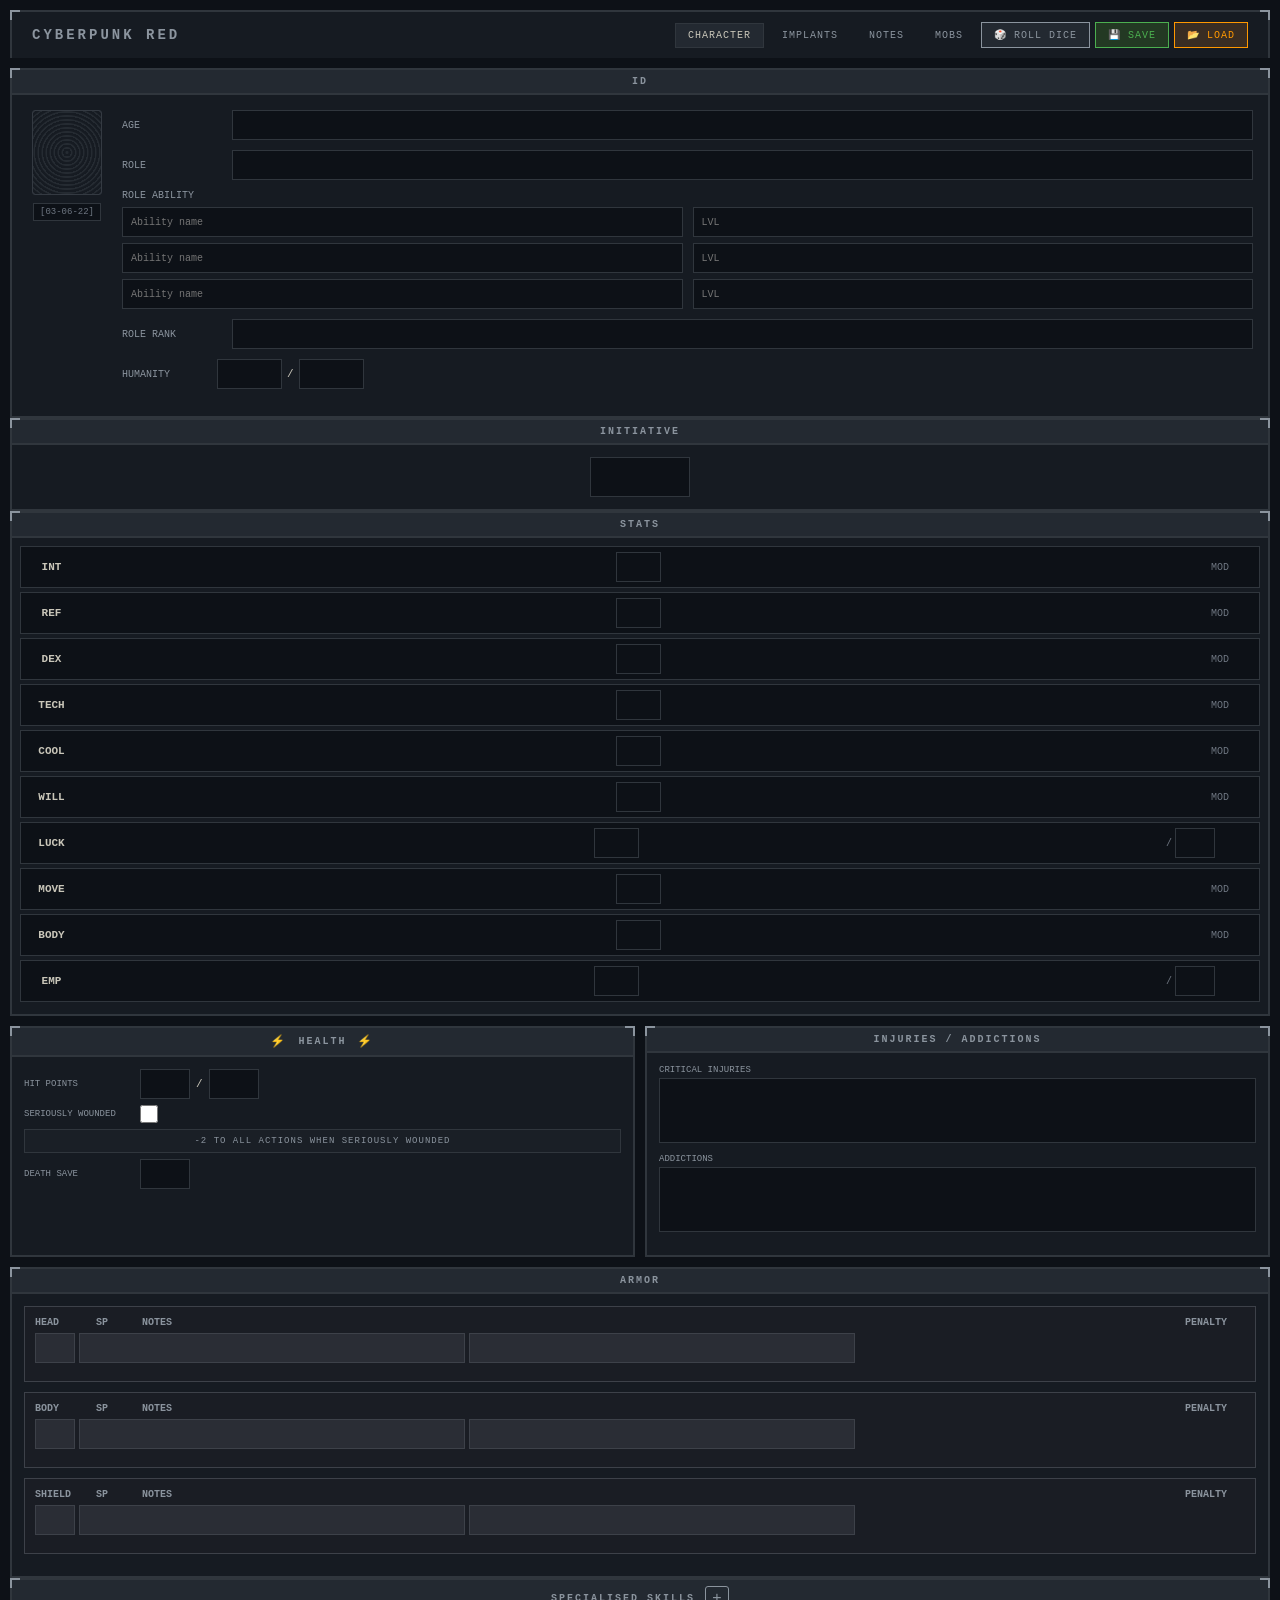
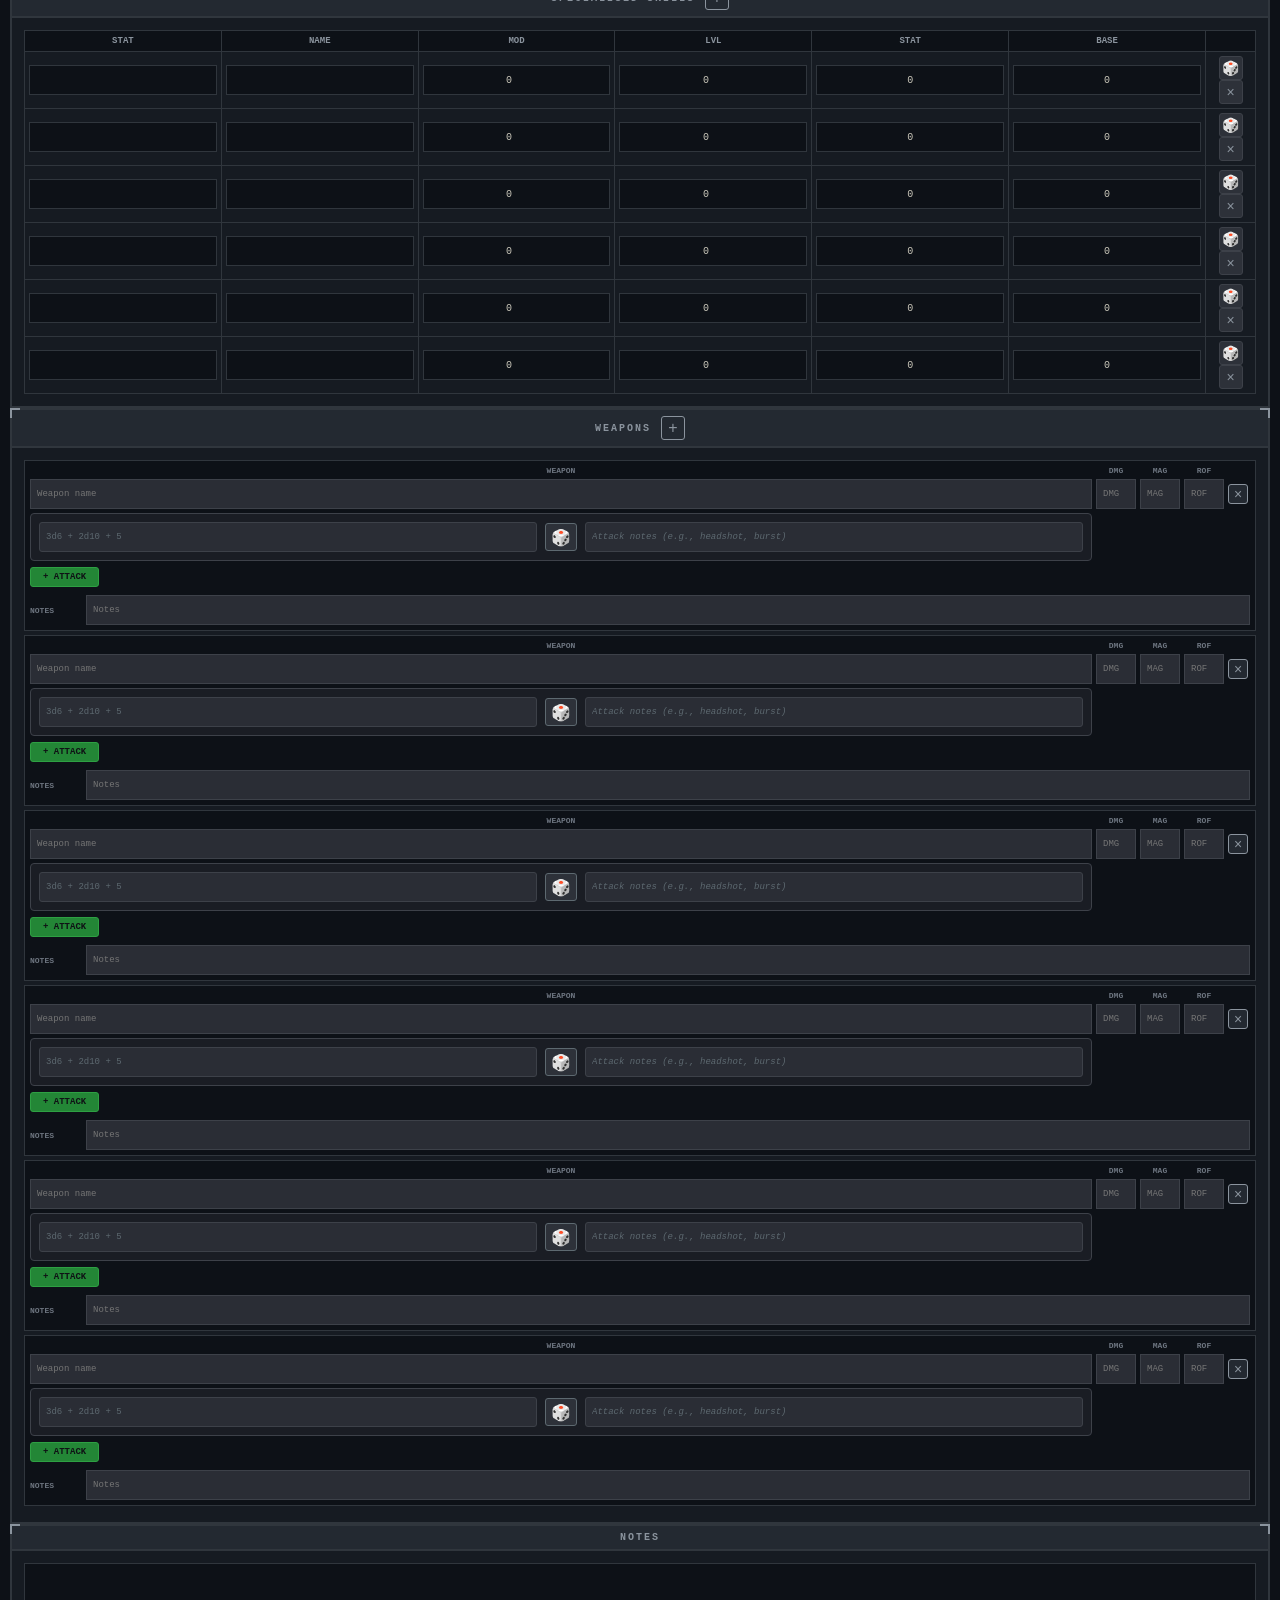
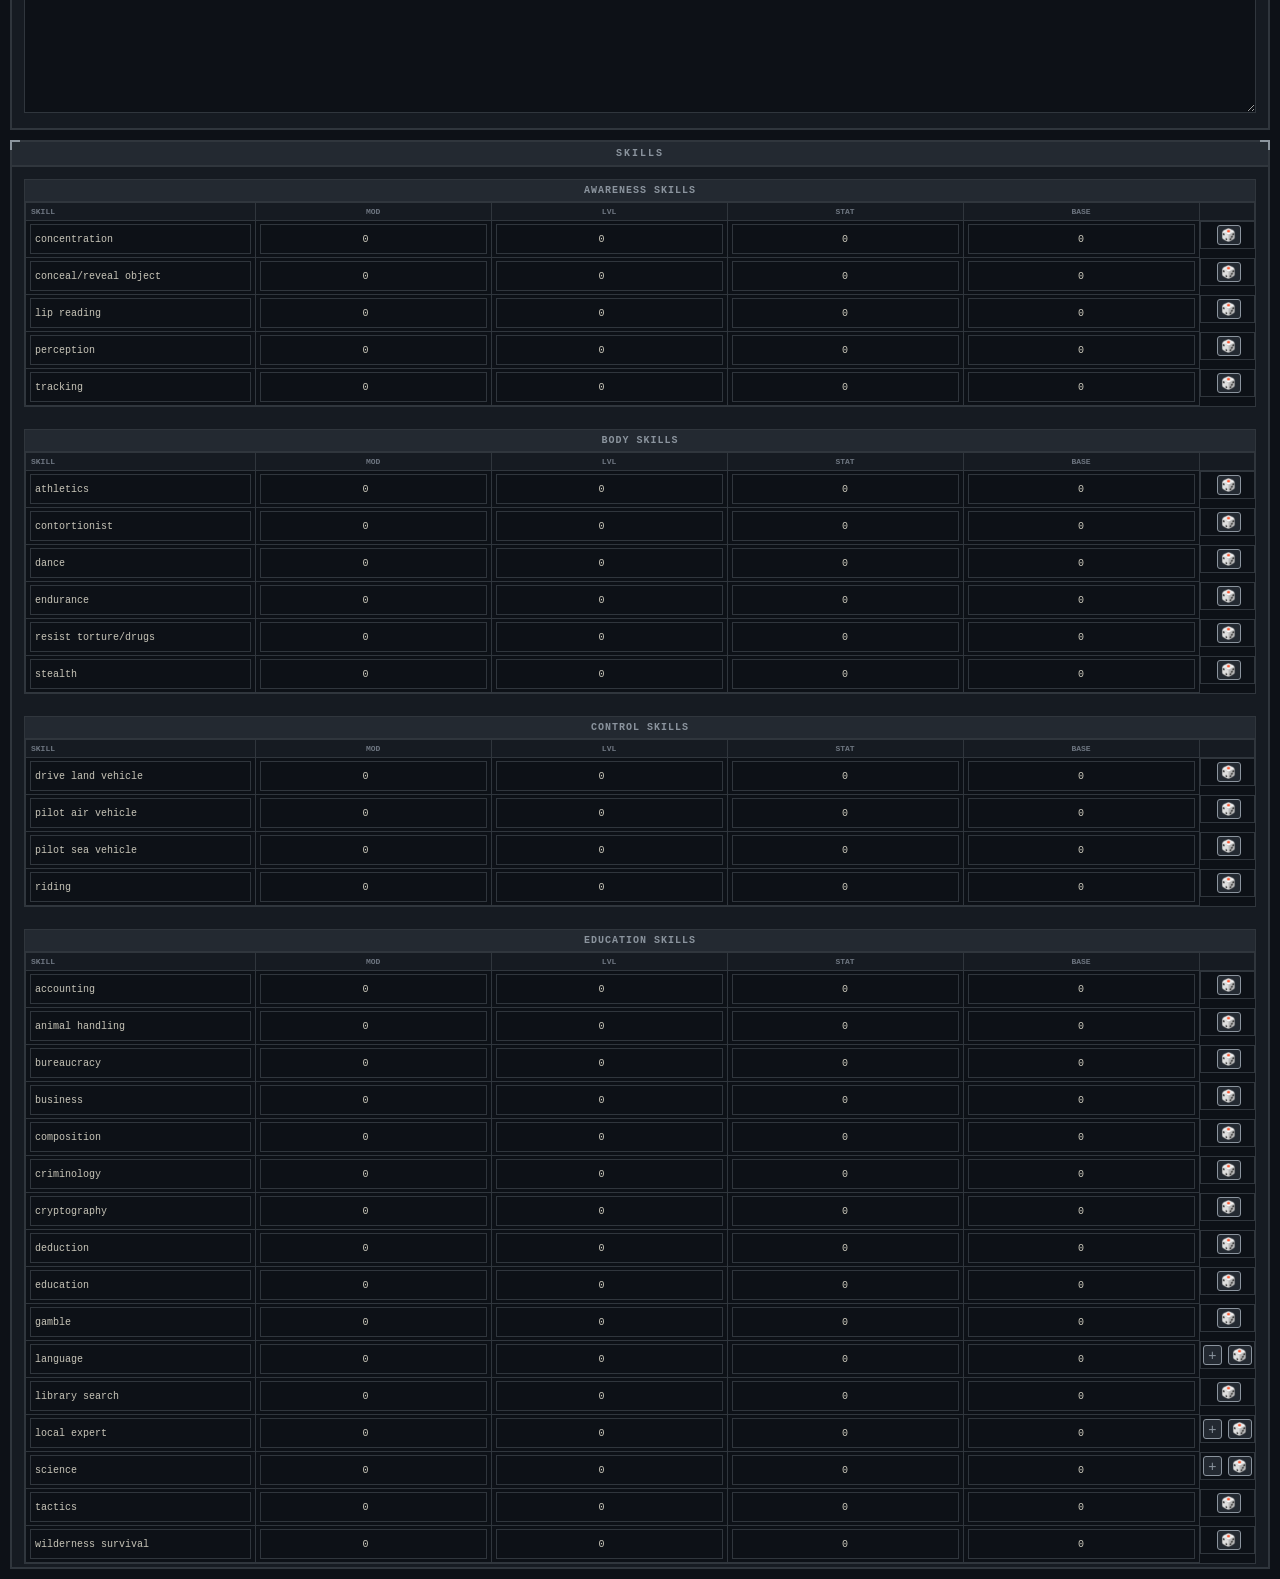
==== commit bb2e092d: "Major update v2" ====
--- a/index.html
+++ b/index.html
@@ -145,7 +145,7 @@
 
 <!-- SPECIALISED SKILLS -->
 <div class="block specialised-skills-block">
-<div class="block-header">SPECIALISED skills</div>
+<div class="block-header">SPECIALISED skills <button class="add-btn" id="add-ss-btn" title="Add Skill">+</button></div>
 <div class="specialised-skills-content">
 <table class="specialised-skills-table">
 <thead>
@@ -156,6 +156,7 @@
 <th>LVL</th>
 <th>STAT</th>
 <th>BASE</th>
+<th></th>
 </tr>
 </thead>
 <tbody id="specialised-skills-body">
@@ -190,6 +191,7 @@
 
 </div>
 <script src="script.js"></script>
+<script src="weapon-dice.js"></script>
 
 <!-- DICE ROLL DIALOG -->
 <div class="dialog-overlay" id="dice-dialog-overlay">
--- a/style.css
+++ b/style.css
@@ -993,6 +993,39 @@
   text-align: left !important;
 }
 
+.ss-action-cell {
+  width: 50px;
+  text-align: center;
+}
+
+.ss-action-cell button {
+  background: #2d3139;
+  border: 1px solid #3d4149;
+  color: #8b949e;
+  width: 24px;
+  height: 24px;
+  font-size: 14px;
+  cursor: pointer;
+  border-radius: 3px;
+  margin: 0 2px;
+  display: inline-flex;
+  align-items: center;
+  justify-content: center;
+  transition: all 0.2s;
+}
+
+.ss-action-cell .roll-ss-btn:hover {
+  background: #f78166;
+  border-color: #f78166;
+  color: #0f1115;
+}
+
+.ss-action-cell .delete-ss-btn:hover {
+  background: #da3633;
+  border-color: #da3633;
+  color: #0f1115;
+}
+
 /* Weapons Block */
 .weapons-content {
   padding: 12px;
@@ -1000,7 +1033,7 @@
 
 .weapon-row {
   display: grid;
-  grid-template-columns: 1fr 55px 45px 45px 24px;
+  grid-template-columns: 1fr 55px 45px 45px 24px 1fr;
   gap: 6px;
   margin-bottom: 8px;
   align-items: center;
@@ -1028,6 +1061,7 @@
   display: flex;
   align-items: center;
   gap: 6px;
+  margin-top: 4px;
 }
 
 .weapon-notes input {
@@ -2958,6 +2992,9 @@
 
 .weapon-notes-row {
   margin-bottom: 8px;
+  display: flex;
+  flex-direction: column;
+  gap: 6px;
 }
 
 .weapon-notes-row input {
@@ -3074,16 +3111,492 @@
   .mobs-container {
     grid-template-columns: 1fr;
   }
-  
+
   .mobs-sidebar {
     max-height: 200px;
   }
-  
+
   .mob-combat-section {
     grid-template-columns: 1fr;
   }
-  
+
   .stats-grid {
     grid-template-columns: repeat(3, 1fr);
   }
 }
+
+/* ========================================
+   WEAPON DICE ROLLER
+   ======================================== */
+.weapon-dice-container {
+  display: flex;
+  flex-direction: column;
+  align-items: stretch;
+  gap: 6px;
+  margin-left: auto;
+  width: 100%;
+  min-width: 0;
+}
+
+.attack-slots {
+  display: flex;
+  flex-direction: column;
+  gap: 8px;
+  width: 100%;
+}
+
+.attack-slot {
+  display: flex;
+  align-items: center;
+  gap: 8px;
+  background: #1a1d24;
+  padding: 8px;
+  border-radius: 4px;
+  border: 1px solid #3d4149;
+  width: 100%;
+}
+
+.attack-slot .weapon-dice-formula {
+  flex: 1;
+  min-width: 200px;
+}
+
+.attack-slot .weapon-roll-btn {
+  flex-shrink: 0;
+}
+
+.attack-slot .remove-attack-btn {
+  flex-shrink: 0;
+}
+
+.attack-slot .weapon-attack-notes {
+  flex: 1;
+  min-width: 150px;
+}
+
+.weapon-dice-formula {
+  background: #0d1117 !important;
+  border: 1px solid #5d6970 !important;
+  color: #f78166;
+  padding: 8px 12px;
+  font-family: 'Courier New', monospace;
+  font-size: 10px;
+  border-radius: 3px;
+  width: 100%;
+  box-sizing: border-box;
+}
+
+.weapon-dice-formula::placeholder {
+  color: #5d6970;
+}
+
+.weapon-dice-formula:focus {
+  outline: none;
+  border-color: #f78166;
+  box-shadow: 0 0 5px rgba(247, 129, 102, 0.3);
+}
+
+.weapon-attack-notes {
+  background: #0d1117 !important;
+  border: 1px solid #3d4149 !important;
+  color: #8b949e;
+  padding: 8px 12px;
+  font-family: 'Courier New', monospace;
+  font-size: 9px;
+  border-radius: 3px;
+  width: 100%;
+  box-sizing: border-box;
+}
+
+.weapon-attack-notes::placeholder {
+  color: #5d6970;
+  font-style: italic;
+}
+
+.weapon-attack-notes:focus {
+  outline: none;
+  border-color: #58a6ff;
+  box-shadow: 0 0 5px rgba(88, 166, 255, 0.3);
+}
+
+.weapon-roll-btn {
+  background: #2d3139;
+  border: 1px solid #5d6970;
+  color: #f78166;
+  width: 32px;
+  height: 28px;
+  font-size: 16px;
+  cursor: pointer;
+  border-radius: 3px;
+  display: flex;
+  align-items: center;
+  justify-content: center;
+  transition: all 0.2s;
+  flex-shrink: 0;
+}
+
+.weapon-roll-btn:hover {
+  background: #f78166;
+  border-color: #f78166;
+  color: #0f1115;
+}
+
+.weapon-roll-btn:active {
+  transform: scale(0.95);
+}
+
+.remove-attack-btn {
+  background: #2d3139;
+  border: 1px solid #5d6970;
+  color: #8b949e;
+  width: 24px;
+  height: 28px;
+  font-size: 18px;
+  cursor: pointer;
+  border-radius: 3px;
+  display: flex;
+  align-items: center;
+  justify-content: center;
+  transition: all 0.2s;
+  flex-shrink: 0;
+}
+
+.remove-attack-btn:hover {
+  background: #da3633;
+  border-color: #da3633;
+  color: #0f1115;
+}
+
+.add-attack-btn {
+  background: #238636;
+  border: 1px solid #2ea043;
+  color: #0f1115;
+  padding: 4px 12px;
+  font-size: 9px;
+  font-weight: bold;
+  font-family: 'Courier New', monospace;
+  text-transform: uppercase;
+  cursor: pointer;
+  border-radius: 3px;
+  transition: all 0.2s;
+  align-self: flex-start;
+}
+
+.add-attack-btn:hover {
+  background: #2ea043;
+  border-color: #3fb950;
+}
+
+.attack-dice-result {
+  background: #1a1d24;
+  border: 1px solid #5d6970;
+  border-left: 3px solid #f78166;
+  padding: 8px;
+  margin-top: 8px;
+  border-radius: 3px;
+  position: relative;
+  width: 100%;
+}
+
+.weapon-dice-result {
+  grid-column: 1 / -1;
+  background: #1a1d24;
+  border: 1px solid #5d6970;
+  border-left: 3px solid #f78166;
+  padding: 8px;
+  margin-top: 4px;
+  border-radius: 3px;
+  position: relative;
+}
+
+.weapon-dice-detail {
+  margin-bottom: 8px;
+}
+
+.weapon-dice-group {
+  display: flex;
+  align-items: center;
+  gap: 8px;
+  margin-bottom: 4px;
+  font-size: 10px;
+}
+
+.weapon-dice-group:last-child {
+  margin-bottom: 0;
+}
+
+.dice-type {
+  color: #8b949e;
+  min-width: 50px;
+  font-weight: bold;
+}
+
+.dice-values {
+  color: #c9c6b9;
+  flex: 1;
+}
+
+.dice-roll {
+  display: inline-block;
+  min-width: 20px;
+  text-align: center;
+  padding: 2px 4px;
+  margin: 0 2px;
+  background: #2a2d35;
+  border-radius: 3px;
+}
+
+.dice-roll.crit-success {
+  background: #2ea043;
+  color: #0f1115;
+}
+
+.dice-roll.crit-fail {
+  background: #da3633;
+  color: #0f1115;
+}
+
+.dice-sum {
+  color: #f78166;
+  font-weight: bold;
+}
+
+.weapon-dice-total {
+  display: flex;
+  align-items: center;
+  gap: 8px;
+  padding-top: 8px;
+  border-top: 1px solid #3d4149;
+}
+
+.total-label {
+  color: #8b949e;
+  font-size: 9px;
+  text-transform: uppercase;
+}
+
+.total-value {
+  color: #f78166;
+  font-size: 18px;
+  font-weight: bold;
+}
+
+.total-formula {
+  color: #5d6970;
+  font-size: 9px;
+}
+
+.weapon-dice-clear {
+  position: absolute;
+  top: 4px;
+  right: 4px;
+  background: transparent;
+  border: none;
+  color: #5d6970;
+  cursor: pointer;
+  font-size: 16px;
+  padding: 2px 6px;
+  border-radius: 3px;
+  transition: all 0.2s;
+}
+
+.weapon-dice-clear:hover {
+  background: #da3633;
+  color: #0f1115;
+}
+
+/* Dice Notification */
+.dice-notification {
+  position: fixed;
+  bottom: 20px;
+  right: 20px;
+  background: #1a1d24;
+  border: 1px solid #3d4149;
+  color: #c9c6b9;
+  padding: 12px 20px;
+  border-radius: 4px;
+  z-index: 10000;
+  display: none;
+  box-shadow: 0 4px 12px rgba(0, 0, 0, 0.5);
+}
+
+.dice-notification.error {
+  border-color: #da3633;
+  color: #ff7b72;
+}
+
+.dice-notification.warning {
+  border-color: #d29922;
+  color: #f0b724;
+}
+
+.dice-notification.info {
+  border-color: #58a6ff;
+  color: #79c0ff;
+}
+
+/* ========================================
+   MOB WEAPON DICE ROLLER
+   ======================================== */
+.mob-weapon-dice-container {
+  display: flex;
+  align-items: center;
+  gap: 6px;
+  margin-top: 6px;
+}
+
+.mob-weapon-dice-formula {
+  flex: 1;
+  min-width: 150px;
+  background: #0d1117 !important;
+  border: 1px solid #5d6970 !important;
+  color: #f78166;
+  padding: 6px 10px;
+  font-family: 'Courier New', monospace;
+  font-size: 9px;
+  border-radius: 3px;
+}
+
+.mob-weapon-dice-formula::placeholder {
+  color: #5d6970;
+}
+
+.mob-weapon-dice-formula:focus {
+  outline: none;
+  border-color: #f78166;
+  box-shadow: 0 0 5px rgba(247, 129, 102, 0.3);
+}
+
+.mob-weapon-roll-btn {
+  background: #2d3139;
+  border: 1px solid #5d6970;
+  color: #f78166;
+  width: 28px;
+  height: 24px;
+  font-size: 14px;
+  cursor: pointer;
+  border-radius: 3px;
+  display: flex;
+  align-items: center;
+  justify-content: center;
+  transition: all 0.2s;
+  flex-shrink: 0;
+}
+
+.mob-weapon-roll-btn:hover {
+  background: #f78166;
+  border-color: #f78166;
+  color: #0f1115;
+}
+
+.mob-weapon-roll-btn:active {
+  transform: scale(0.95);
+}
+
+.mob-weapon-dice-result {
+  grid-column: 1 / -1;
+  background: #1a1d24;
+  border: 1px solid #5d6970;
+  border-left: 3px solid #f78166;
+  padding: 8px;
+  margin-top: 6px;
+  border-radius: 3px;
+  position: relative;
+}
+
+.mob-weapon-dice-detail {
+  margin-bottom: 8px;
+}
+
+.mob-weapon-dice-group {
+  display: flex;
+  align-items: center;
+  gap: 8px;
+  margin-bottom: 4px;
+  font-size: 9px;
+}
+
+.mob-weapon-dice-group:last-child {
+  margin-bottom: 0;
+}
+
+.dice-type {
+  color: #8b949e;
+  min-width: 45px;
+  font-weight: bold;
+}
+
+.dice-values {
+  color: #c9c6b9;
+  flex: 1;
+}
+
+.dice-roll {
+  display: inline-block;
+  min-width: 18px;
+  text-align: center;
+  padding: 2px 4px;
+  margin: 0 2px;
+  background: #2a2d35;
+  border-radius: 3px;
+  font-size: 9px;
+}
+
+.dice-roll.crit-success {
+  background: #2ea043;
+  color: #0f1115;
+}
+
+.dice-roll.crit-fail {
+  background: #da3633;
+  color: #0f1115;
+}
+
+.dice-sum {
+  color: #f78166;
+  font-weight: bold;
+}
+
+.mob-weapon-dice-total {
+  display: flex;
+  align-items: center;
+  gap: 8px;
+  padding-top: 6px;
+  border-top: 1px solid #3d4149;
+}
+
+.total-label {
+  color: #8b949e;
+  font-size: 8px;
+  text-transform: uppercase;
+}
+
+.total-value {
+  color: #f78166;
+  font-size: 16px;
+  font-weight: bold;
+}
+
+.total-formula {
+  color: #5d6970;
+  font-size: 8px;
+}
+
+.mob-weapon-dice-clear {
+  position: absolute;
+  top: 4px;
+  right: 4px;
+  background: transparent;
+  border: none;
+  color: #5d6970;
+  cursor: pointer;
+  font-size: 14px;
+  padding: 2px 4px;
+  border-radius: 3px;
+  transition: all 0.2s;
+}
+
+.mob-weapon-dice-clear:hover {
+  background: #da3633;
+  color: #0f1115;
+}
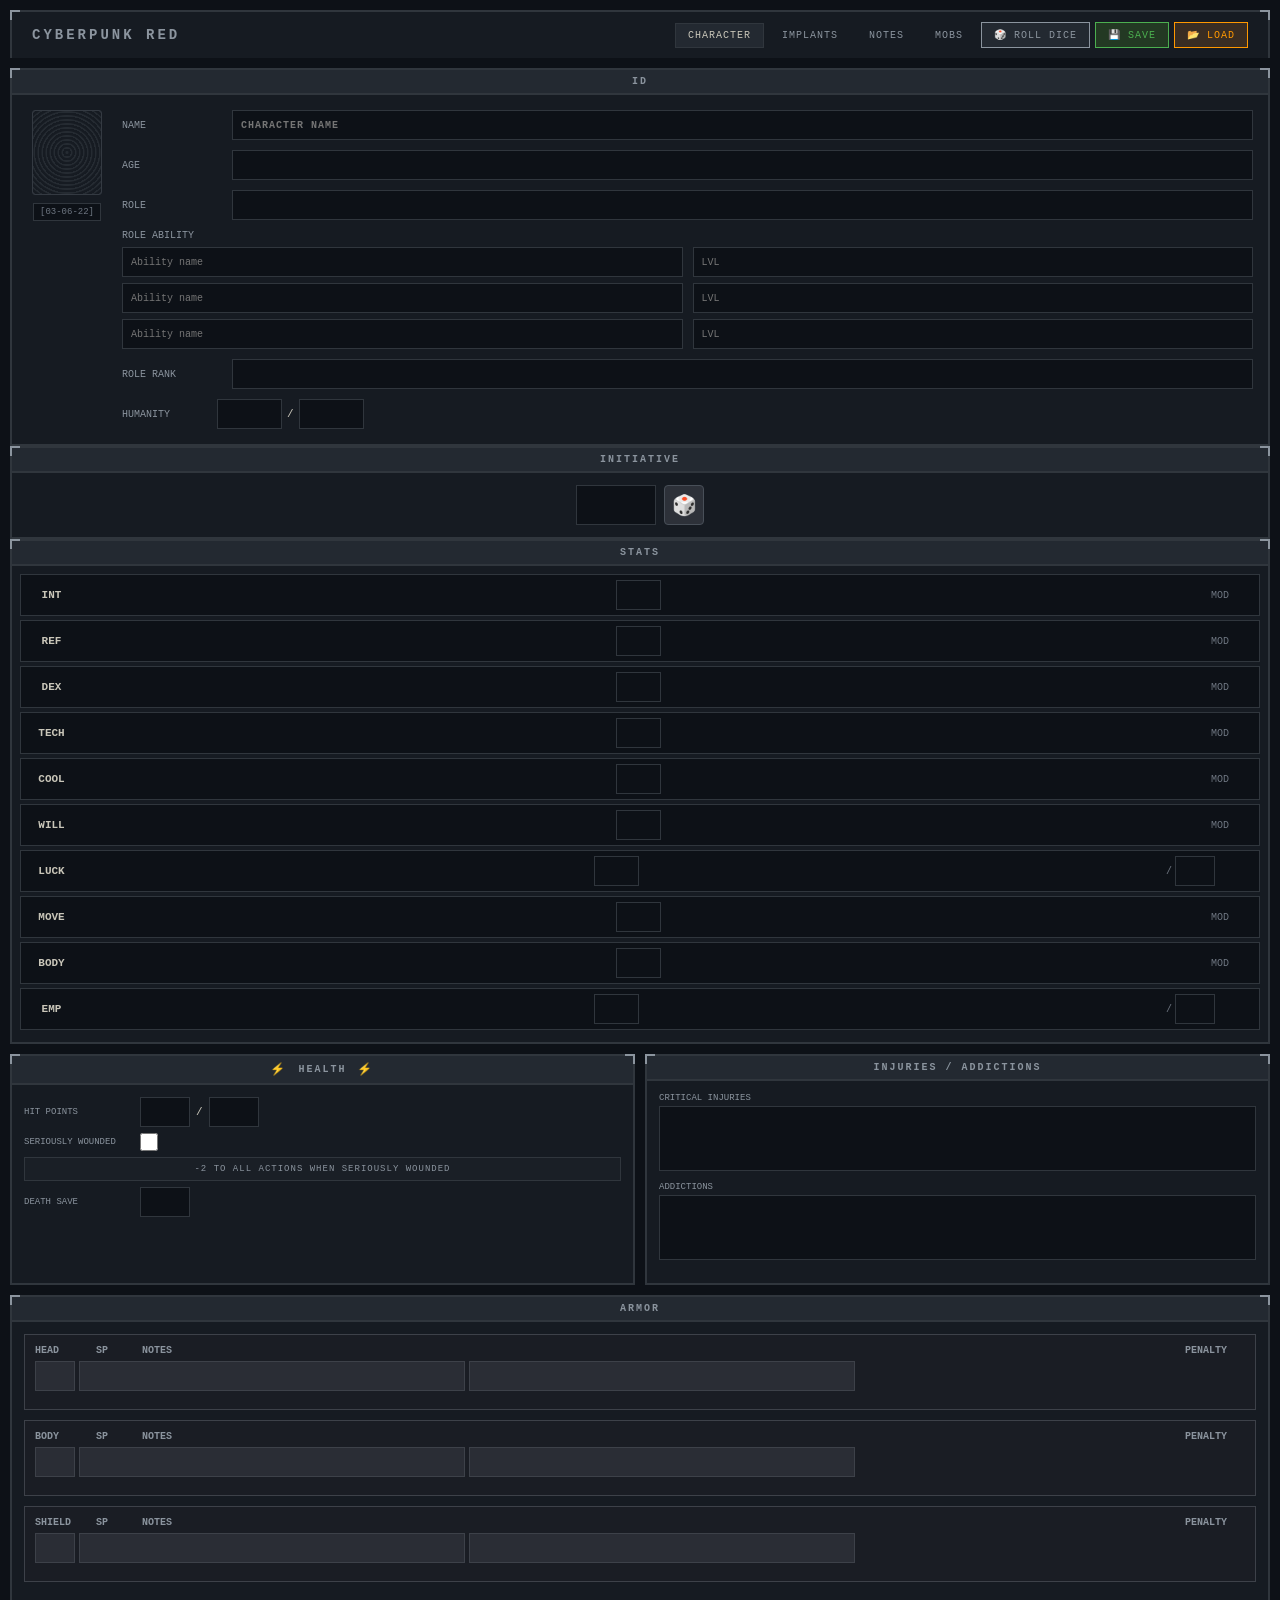
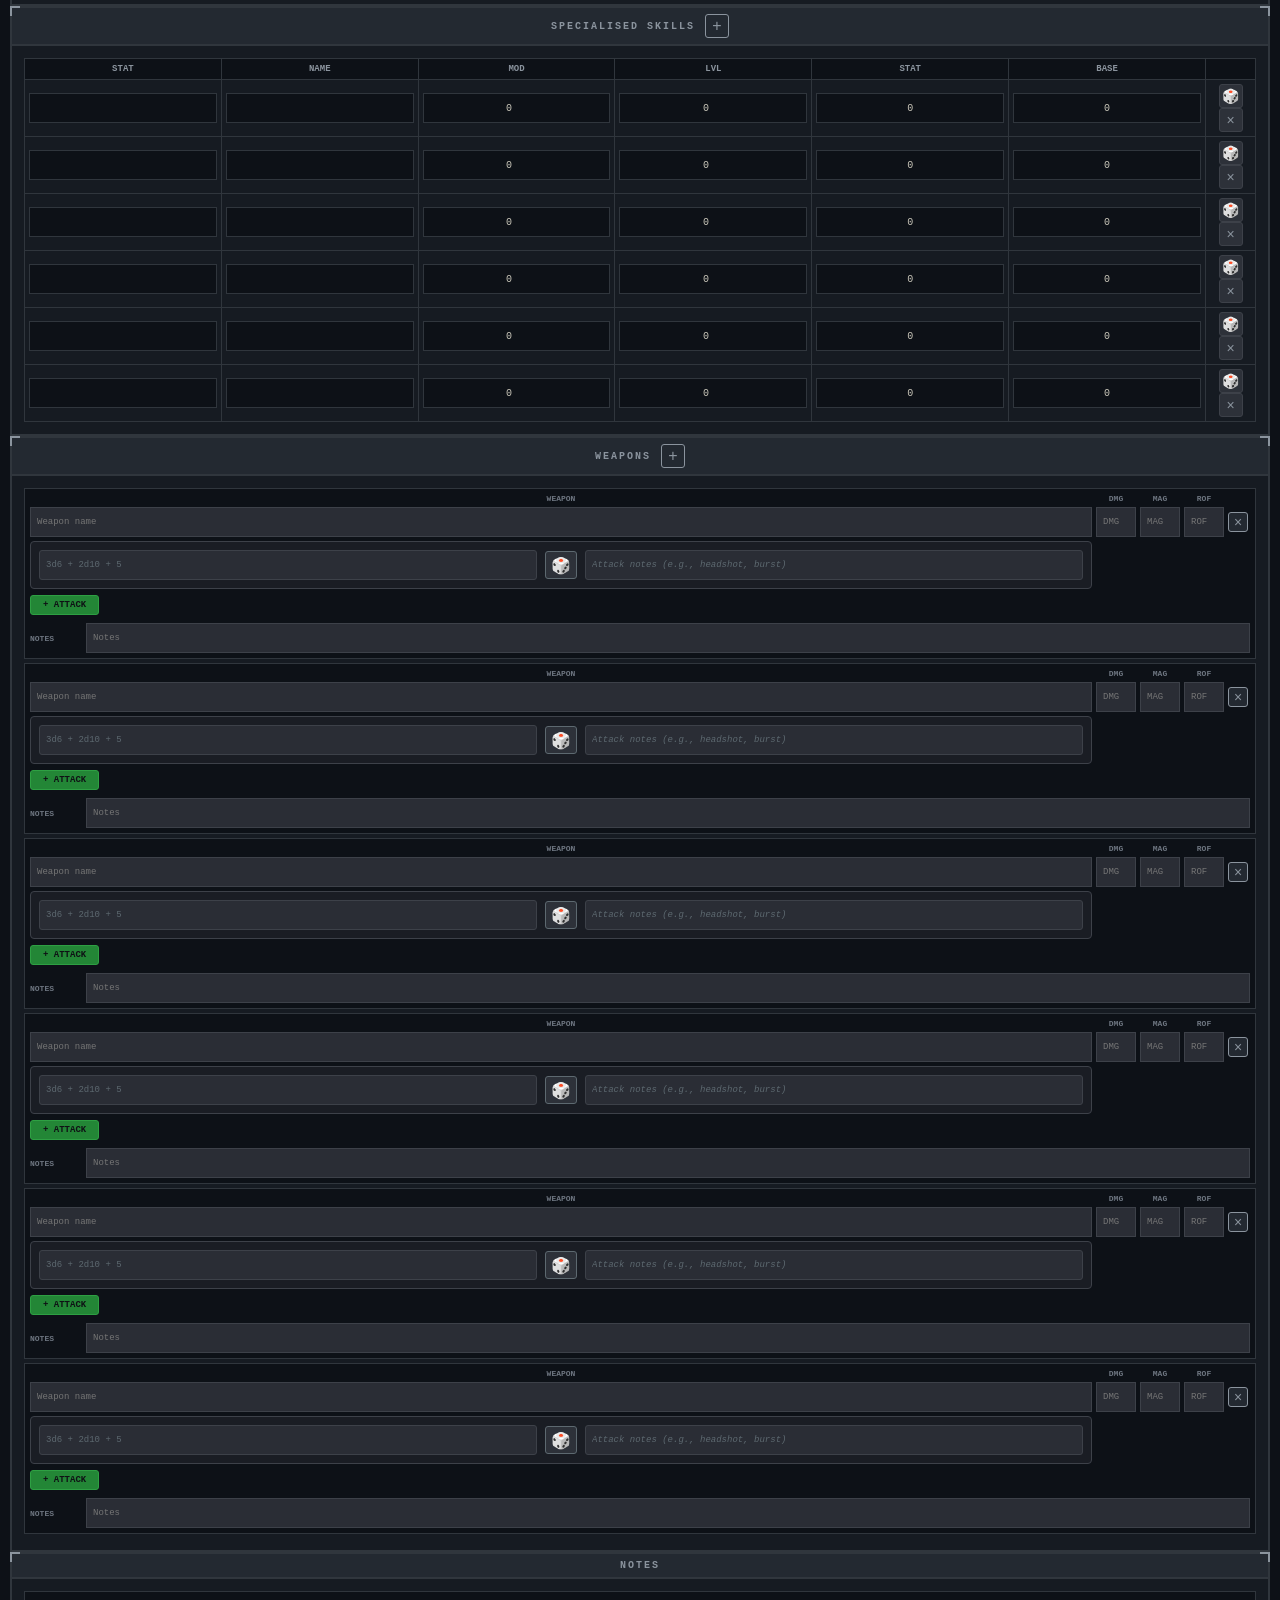
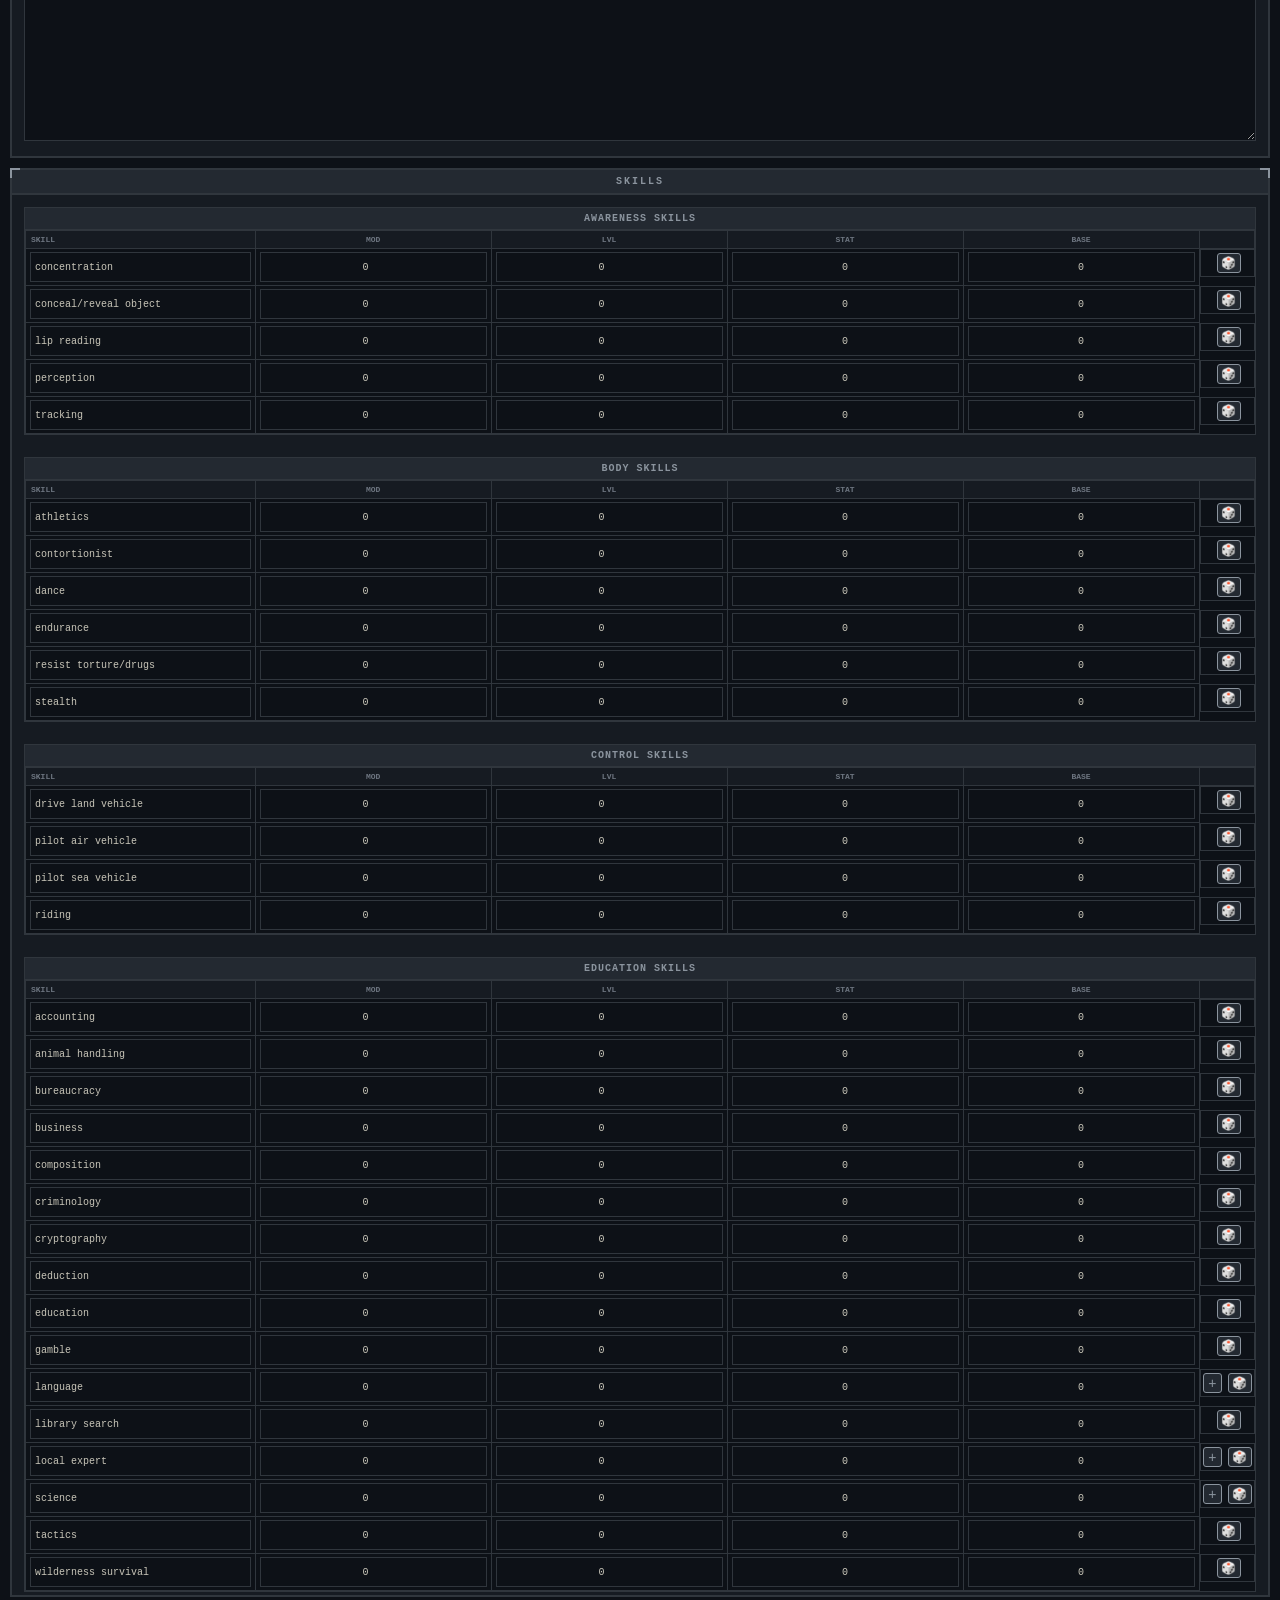
==== commit 4791500b: "Major update v3" ====
--- a/index.html
+++ b/index.html
@@ -38,6 +38,7 @@
 <div class="id-date">[03-06-22]</div>
 </div>
 <div class="id-fields">
+<div class="id-row"><label>name</label><input type="text" id="char-name" class="char-name-input" placeholder="Character name"></div>
 <div class="id-row"><label>age</label><input type="text" id="age"></div>
 <div class="id-row"><label>role</label><input type="text" id="role"></div>
 <div class="id-row role-ability-row">
@@ -60,6 +61,7 @@
 <div class="block-header">initiative</div>
 <div class="initiative-content">
 <input type="text" id="initiative" class="initiative-input">
+<button class="roll-init-btn" id="roll-init-btn" title="Roll Initiative">🎲</button>
 </div>
 </div>
 
--- a/style.css
+++ b/style.css
@@ -311,6 +311,33 @@
   flex-wrap: wrap;
   gap: 15px;
   min-height: 60px;
+}
+
+.dice-roll-item {
+  display: flex;
+  align-items: center;
+  justify-content: center;
+  width: 50px;
+  height: 50px;
+  font-size: 24px;
+  font-weight: bold;
+  color: #f78166;
+  background: #232931;
+  border: 2px solid #f78166;
+  border-radius: 8px;
+  animation: none;
+}
+
+.dice-roll-item.crit-success {
+  background: #2ea043;
+  border-color: #2ea043;
+  color: #0f1115;
+}
+
+.dice-roll-item.crit-fail {
+  background: #da3633;
+  border-color: #da3633;
+  color: #0f1115;
 }
 
 .die-result {
@@ -770,16 +797,56 @@
   display: flex;
   align-items: center;
   justify-content: center;
+  gap: 8px;
 }
 
 .initiative-input {
-  width: 100px;
+  width: 80px;
   height: 40px;
   text-align: center;
   font-size: 20px;
   font-weight: bold;
   background: #0d1117;
   border: 2px solid #484f58;
+}
+
+.roll-init-btn {
+  background: #2d3139;
+  border: 1px solid #484f58;
+  color: #f78166;
+  width: 40px;
+  height: 40px;
+  font-size: 20px;
+  cursor: pointer;
+  border-radius: 4px;
+  display: flex;
+  align-items: center;
+  justify-content: center;
+  transition: all 0.2s;
+}
+
+.roll-init-btn:hover {
+  background: #f78166;
+  border-color: #f78166;
+  color: #0f1115;
+}
+
+.char-name-input {
+  width: 100%;
+  background: #0d1117;
+  border: 1px solid #484f58;
+  color: #c9c6b9;
+  padding: 6px 8px;
+  font-family: 'Courier New', monospace;
+  font-size: 11px;
+  font-weight: bold;
+  text-transform: uppercase;
+  letter-spacing: 1px;
+}
+
+.char-name-input:focus {
+  outline: none;
+  border-color: #f78166;
 }
 
 /* Stats */
@@ -2750,8 +2817,14 @@
   background: #242830;
 }
 
+.mob-item-info {
+  flex: 1;
+  display: flex;
+  flex-direction: column;
+  gap: 2px;
+}
+
 .mob-item-name {
-  flex: 1;
   font-size: 10px;
   color: #c9c6b9;
   text-transform: uppercase;
@@ -2759,6 +2832,52 @@
   overflow: hidden;
   text-overflow: ellipsis;
   white-space: nowrap;
+}
+
+.mob-item-initiative {
+  display: flex;
+  align-items: center;
+  gap: 4px;
+  font-size: 9px;
+  color: #8b949e;
+}
+
+.mob-item-initiative span {
+  font-size: 8px;
+  font-weight: bold;
+}
+
+.mob-init-input {
+  width: 40px;
+  background: #0d1117;
+  border: 1px solid #3d4149;
+  color: #f78166;
+  padding: 2px 4px;
+  font-family: 'Courier New', monospace;
+  font-size: 9px;
+  border-radius: 3px;
+  text-align: center;
+}
+
+.mob-roll-init-btn {
+  background: #2d3139;
+  border: 1px solid #5d6970;
+  color: #f78166;
+  width: 20px;
+  height: 20px;
+  font-size: 12px;
+  cursor: pointer;
+  border-radius: 3px;
+  display: flex;
+  align-items: center;
+  justify-content: center;
+  transition: all 0.2s;
+}
+
+.mob-roll-init-btn:hover {
+  background: #f78166;
+  border-color: #f78166;
+  color: #0f1115;
 }
 
 .mob-item-delete {
@@ -3104,6 +3223,128 @@
   font-family: 'Courier New', monospace;
   font-size: 10px;
   resize: vertical;
+}
+
+/* Mob Skills */
+.mob-skills-section {
+  background: #1a1d24;
+  border: 1px solid #3d4149;
+  margin-bottom: 12px;
+}
+
+.mob-skills-section .section-header {
+  display: flex;
+  justify-content: space-between;
+  align-items: center;
+  padding: 8px 12px;
+  background: #2d3139;
+  border-bottom: 1px solid #3d4149;
+}
+
+.mob-skills-section .section-header span {
+  font-size: 9px;
+  font-weight: bold;
+  text-transform: uppercase;
+  color: #8b949e;
+}
+
+.add-mob-skill-btn {
+  background: #238636;
+  border: 1px solid #2ea043;
+  color: #0f1115;
+  padding: 4px 10px;
+  font-size: 9px;
+  font-weight: bold;
+  font-family: 'Courier New', monospace;
+  text-transform: uppercase;
+  cursor: pointer;
+  border-radius: 3px;
+  transition: all 0.2s;
+}
+
+.add-mob-skill-btn:hover {
+  background: #2ea043;
+  border-color: #3fb950;
+}
+
+.mob-skills-list {
+  padding: 8px;
+}
+
+.mob-skill-row {
+  display: grid;
+  grid-template-columns: 1fr 80px 50px 32px 24px;
+  gap: 6px;
+  align-items: center;
+  margin-bottom: 6px;
+  padding: 6px;
+  background: #0d1117;
+  border: 1px solid #3d4149;
+  border-radius: 3px;
+}
+
+.mob-skill-select,
+.mob-skill-stat {
+  background: #2a2d35 !important;
+  border: 1px solid #3d4149 !important;
+  color: #c9c6b9;
+  padding: 4px 6px;
+  font-family: 'Courier New', monospace;
+  font-size: 9px;
+  border-radius: 3px;
+}
+
+.mob-skill-lvl {
+  background: #2a2d35 !important;
+  border: 1px solid #3d4149 !important;
+  color: #c9c6b9;
+  padding: 4px 6px;
+  font-family: 'Courier New', monospace;
+  font-size: 9px;
+  border-radius: 3px;
+  text-align: center;
+}
+
+.mob-skill-roll-btn {
+  background: #2d3139;
+  border: 1px solid #5d6970;
+  color: #f78166;
+  width: 28px;
+  height: 24px;
+  font-size: 14px;
+  cursor: pointer;
+  border-radius: 3px;
+  display: flex;
+  align-items: center;
+  justify-content: center;
+  transition: all 0.2s;
+}
+
+.mob-skill-roll-btn:hover {
+  background: #f78166;
+  border-color: #f78166;
+  color: #0f1115;
+}
+
+.delete-mob-skill-btn {
+  background: #2d3139;
+  border: 1px solid #5d6970;
+  color: #8b949e;
+  width: 24px;
+  height: 24px;
+  font-size: 16px;
+  cursor: pointer;
+  border-radius: 3px;
+  display: flex;
+  align-items: center;
+  justify-content: center;
+  transition: all 0.2s;
+}
+
+.delete-mob-skill-btn:hover {
+  background: #da3633;
+  border-color: #da3633;
+  color: #0f1115;
 }
 
 /* Responsive for mobs page */
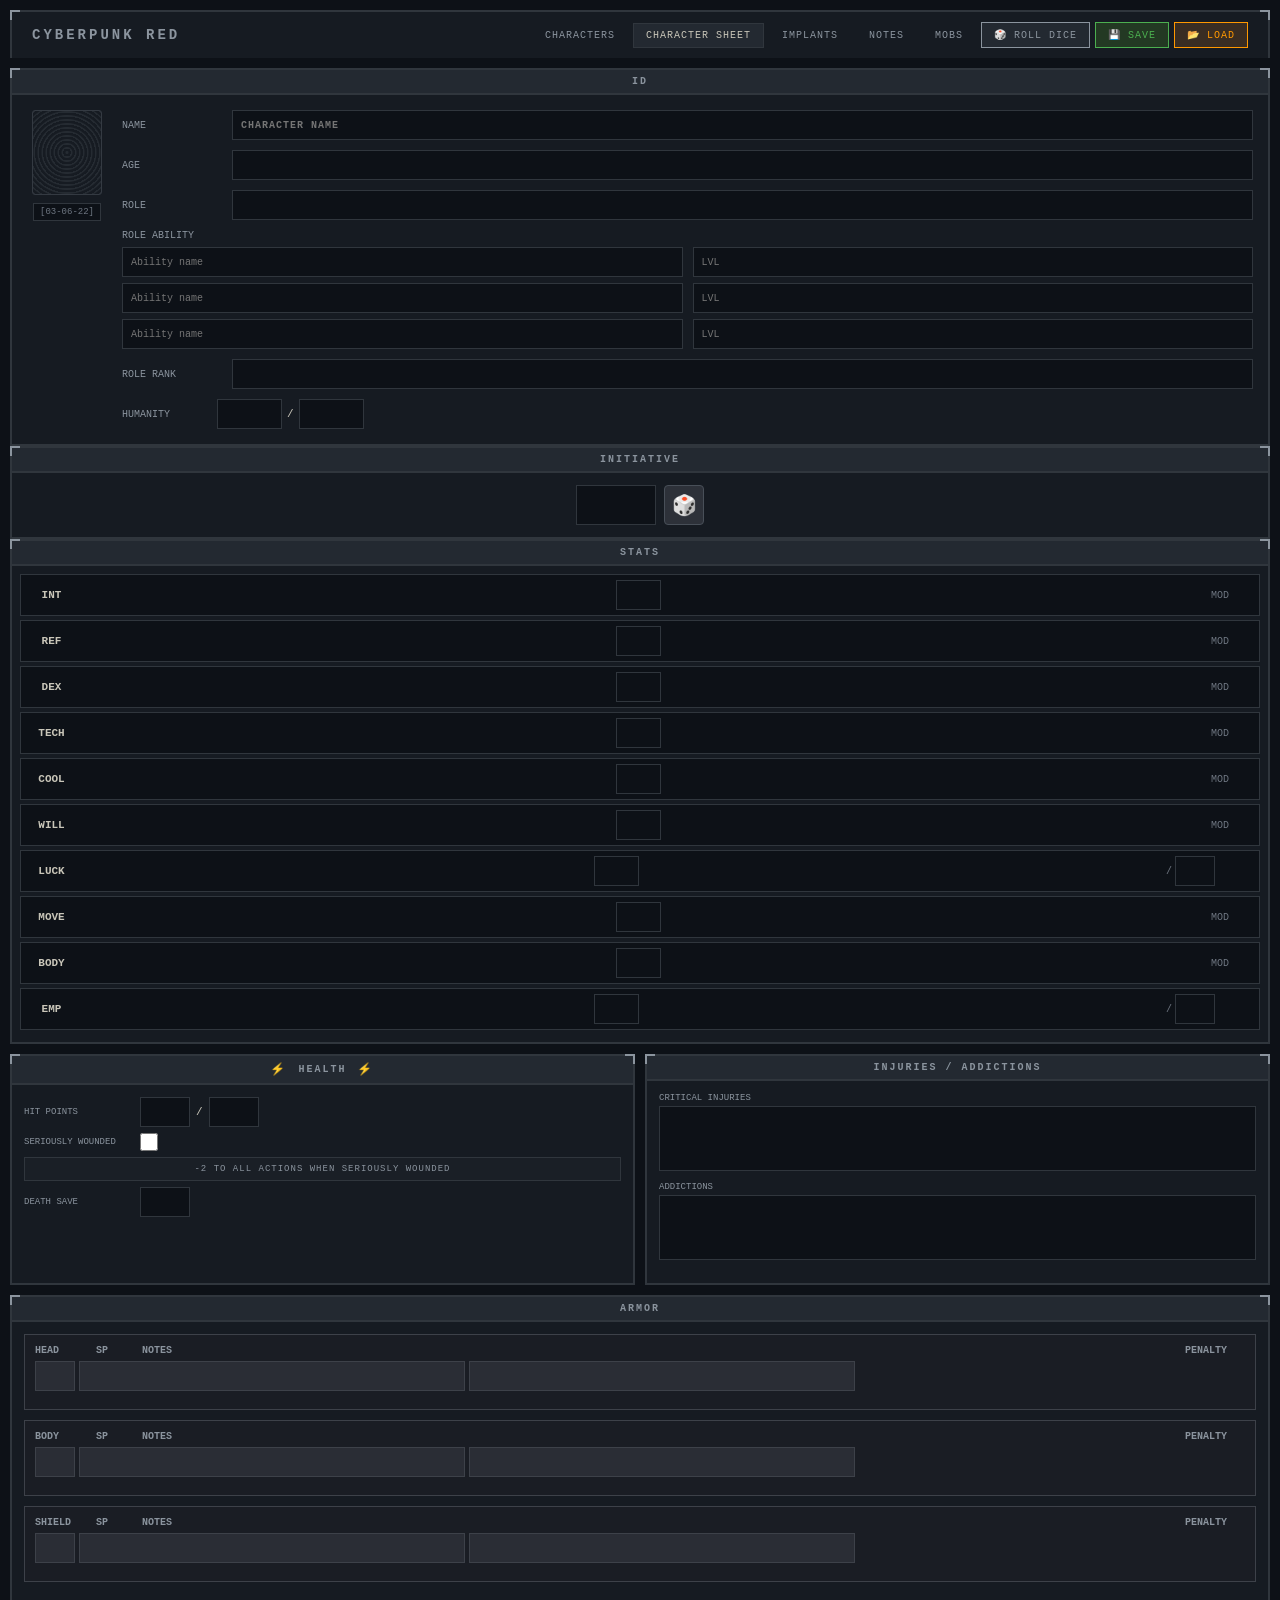
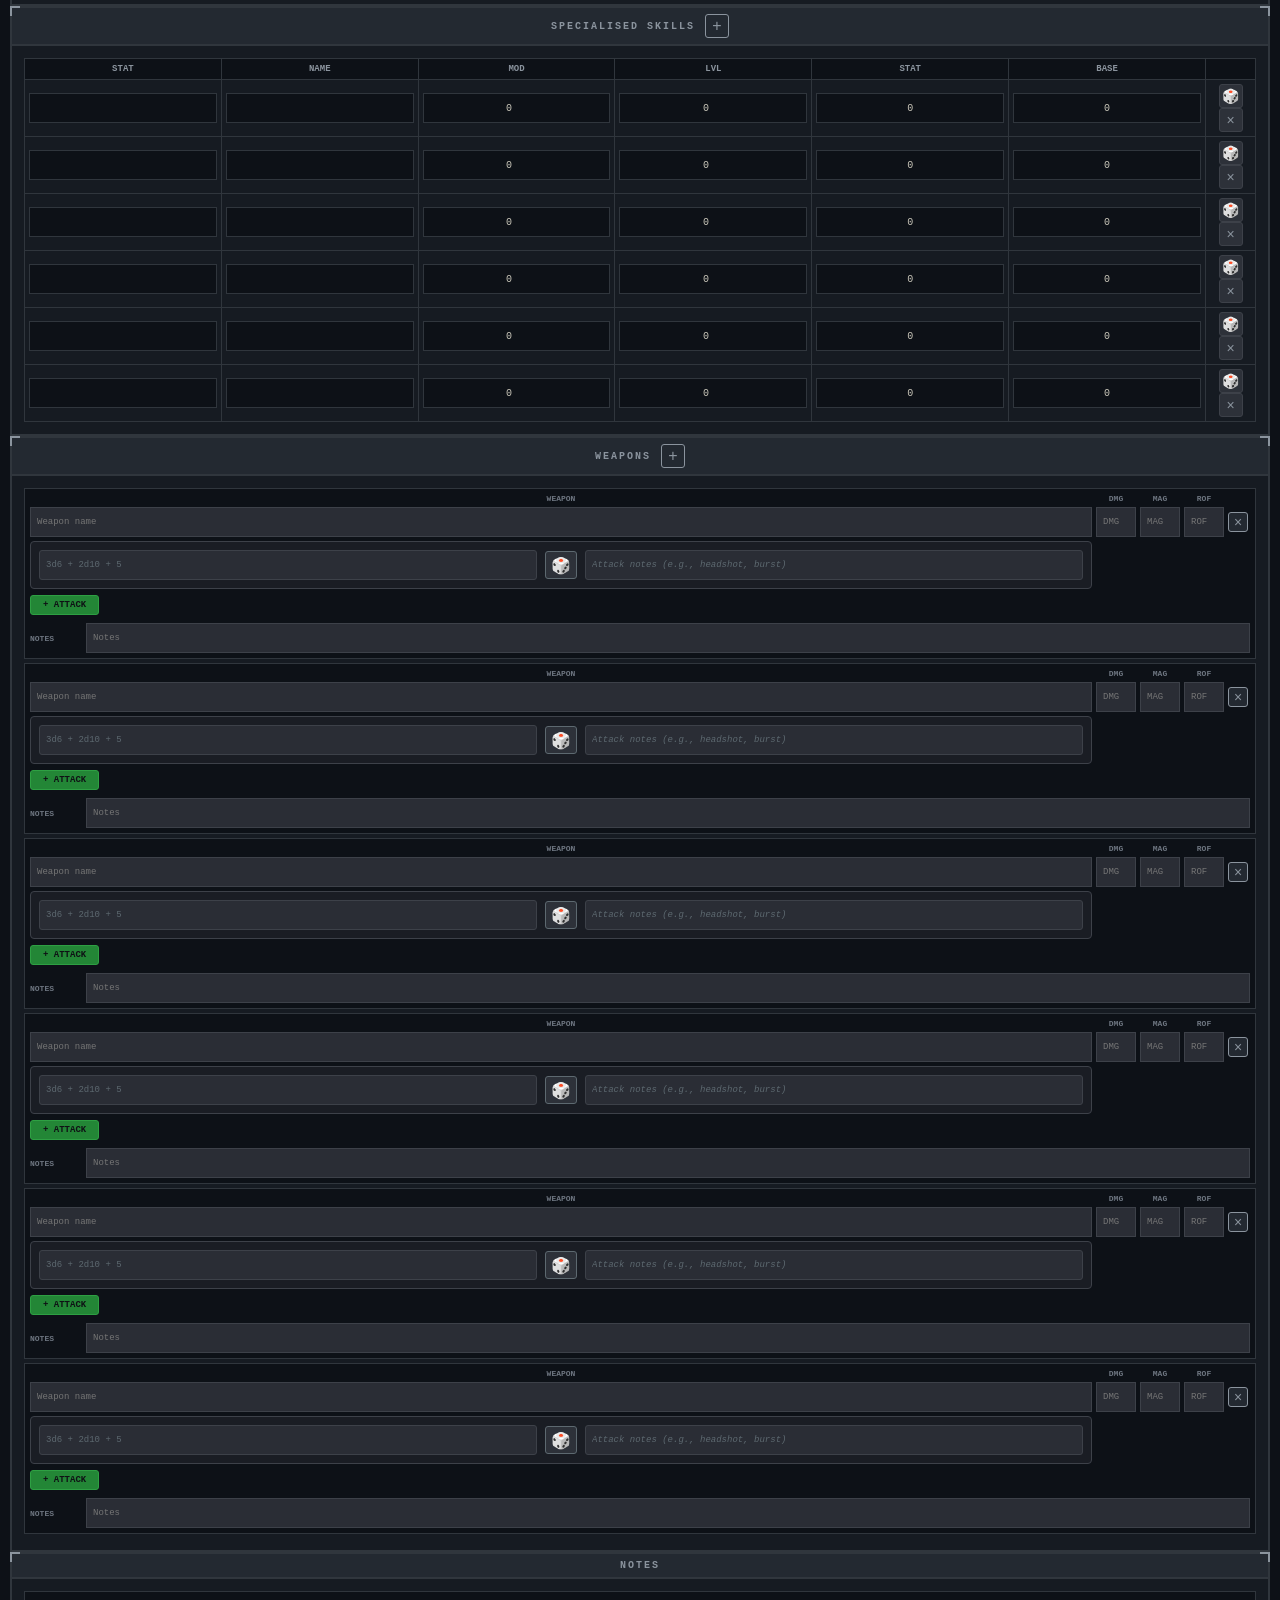
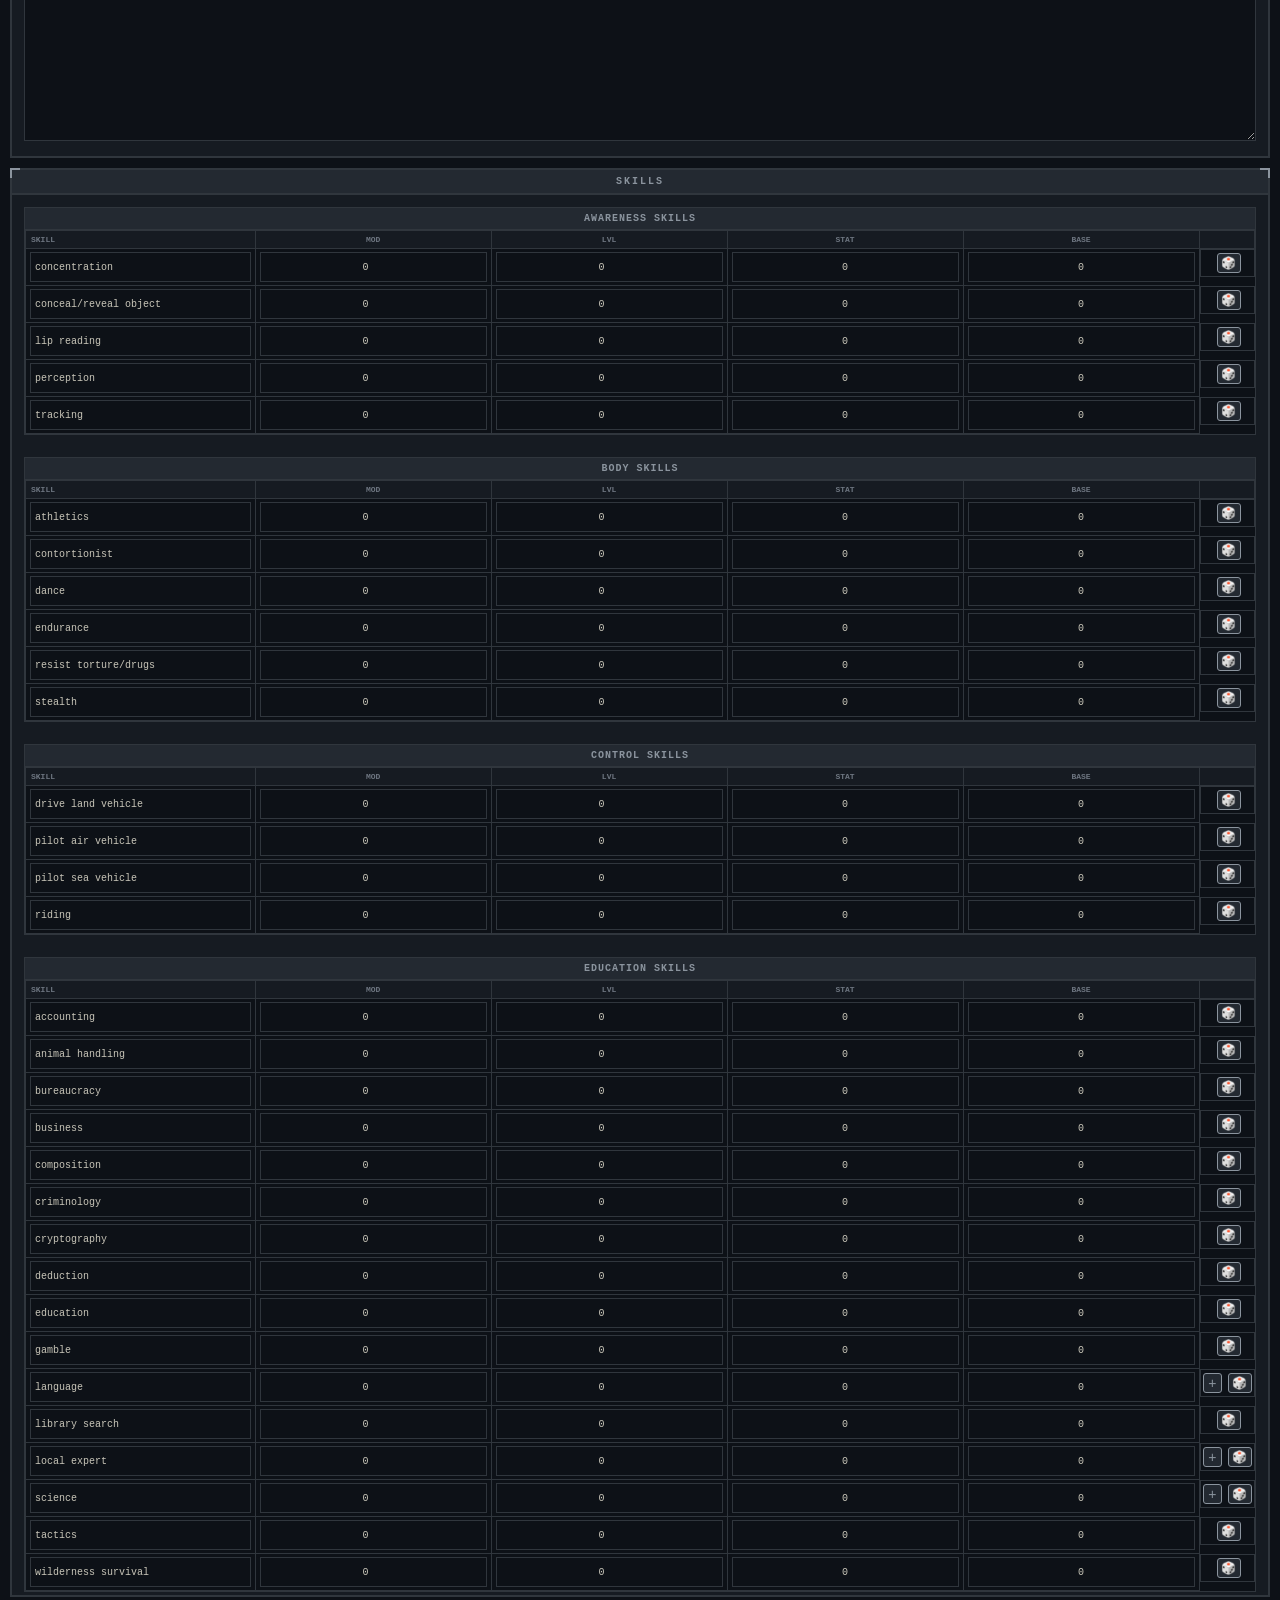
==== commit bbcc06d0: "Major update v5" ====
--- a/index.html
+++ b/index.html
@@ -11,7 +11,8 @@
 <div class="top-nav">
   <div class="nav-brand">CYBERPUNK RED</div>
   <div class="nav-links">
-    <a href="index.html" class="nav-link active">Character</a>
+    <a href="main.html" class="nav-link">Characters</a>
+    <a href="index.html" class="nav-link active">Character Sheet</a>
     <a href="implants.html" class="nav-link">Implants</a>
     <a href="notes.html" class="nav-link">Notes</a>
     <a href="mobs.html" class="nav-link">Mobs</a>
--- a/style.css
+++ b/style.css
@@ -124,6 +124,20 @@
   background: #4a3d2d;
   border-color: #ffb74d;
   color: #ffb74d;
+}
+
+.lang-switch-btn {
+  background: #232931;
+  border-color: #f78166;
+  color: #f78166;
+  font-weight: bold;
+  min-width: 45px;
+}
+
+.lang-switch-btn:hover {
+  background: #3d3423;
+  border-color: #ff9f89;
+  color: #ff9f89;
 }
 
 /* DICE DIALOG */
